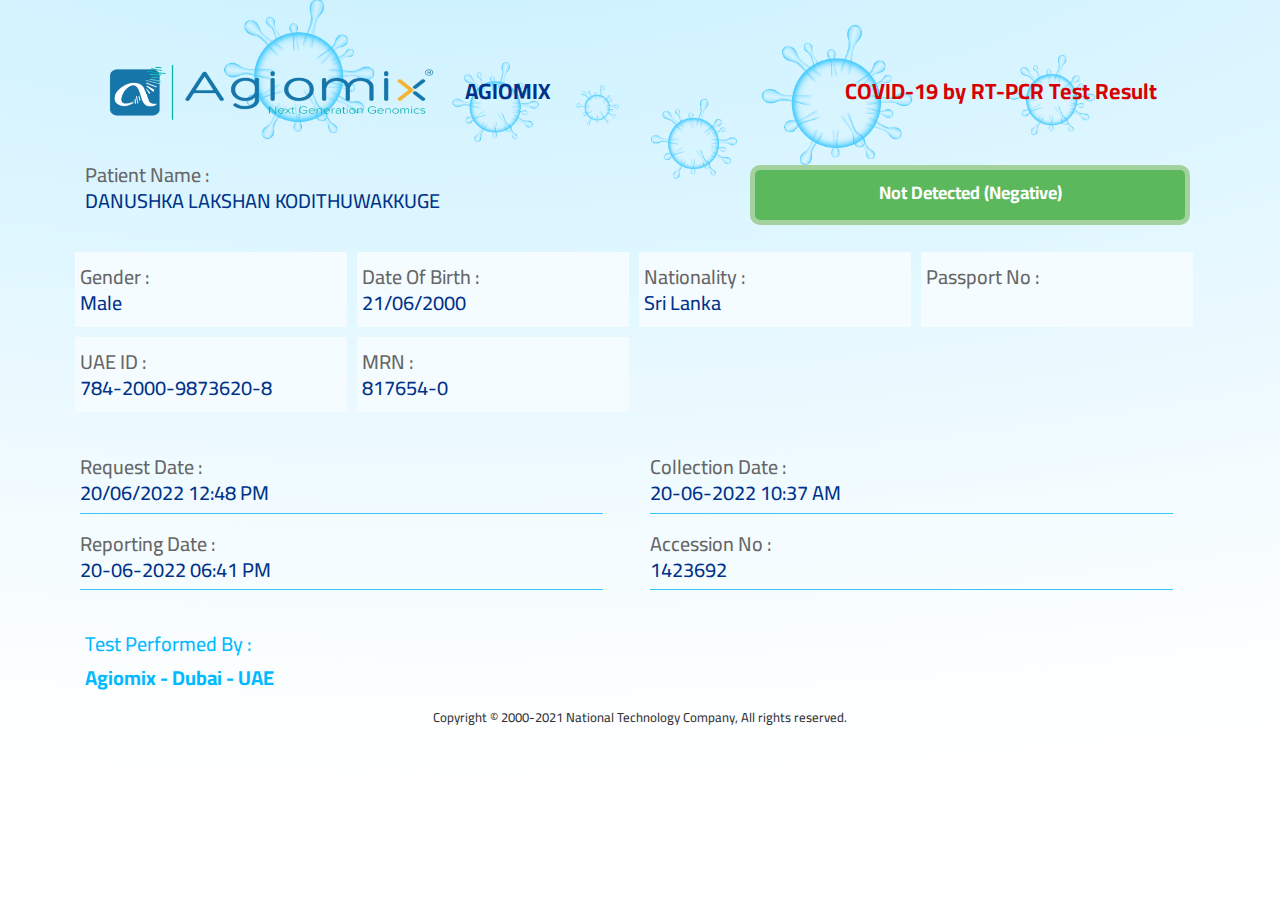
==== index.html @ 5b9407ca "first" ====
<!DOCTYPE html>
<html>

<head>
    <meta charset="utf-8" />
    <meta name="viewport" content="width=device-width, initial-scale=1.0">
    <title>Result -National Technology</title>
    <link href="./Content/css.css" rel="stylesheet" />

    <script src="./bundles/modernizr.html"></script>

</head>

<body>

    <div class="container body-content">

        <link href='https://fonts.googleapis.com/css?family=Cairo' rel='stylesheet'>
        <link href="./Content/Site.css" rel="stylesheet" />
        <link href="./Content/footer.js" />
        <style>
            body {
                height: 100%;
            }
            
            .lb-large {
                font-size: large;
            }
            
            .label {
                color: blue;
                font-size: 17px;
            }
            
            .text {
                font-size: 17px;
            }
        </style>


        <div class="container">


            <div class="row" style="flex-wrap: wrap-reverse;" id="TEST">
                <div class="col-md-4 col-lg-4 col-sm-12 col-xs-12 text-center">
                    <img src="./Content/Images/Agiomix.png" class="logo" />
                </div>

                <div class="col-md-4 col-lg-4 col-sm-12 col-xs-12 text-left">
                    <div class="test-txt">Agiomix</div>
                </div>
                <div class="col-md-4 col-lg-4 col-sm-12 col-xs-12 text-left ">
                    <div class="test-txt2">COVID-19 by RT-PCR Test Result</div>
                </div>
            </div>
            <div class="row" id="TEST" style="padding-top:30px">
                <div class="col-md-7 text-left order-1">

                    <label class="label">Patient Name :</label></br>
                    <label class="text-label">DANUSHKA LAKSHAN KODITHUWAKKUGE </label>
                </div>
                <div class="col-md-5 text-right order-2" style="float:right;">

                    <div class="result-box result-nagative">Not Detected (Negative)</div>


                </div>
            </div>


            <form>
                <div class="row" style="margin-top:2%">

                    <div class="bg-div col-md-3 col-lg-3 col-sm-6 col-xs-6">
                        <label class=" col-form-label label" for="Gender">Gender :</label><br />
                        <label class=" col-form-label text-label" id="Gender">Male </label>
                    </div>

                    <div class=" bg-div col-md-3 col-lg-3 col-sm-6 col-xs-6">

                        <label class=" col-form-label label" for="DOB">Date Of Birth :</label><br />
                        <label class=" col-form-label text-label" id="DOB">21/06/2000</label>

                    </div>

                    <div class="bg-div  col-md-3 col-lg-3 col-sm-6 col-xs-6">
                        <label class=" col-form-label label" for="Nationality">Nationality :</label><br />
                        <label class=" col-form-label text-label" id="Nationality">Sri Lanka </label>
                    </div>
                    <div class="bg-div  col-md-3 col-lg-3 col-sm-6 col-xs-6">
                        <label class=" col-form-label label" for="Passport">Passport No :</label><br />
                        <label class=" col-form-label text-label" id="Passport"> </label>
                    </div>
                </div>

                <div class="row">

                    <div class="bg-div col-md-3 col-lg-3 col-sm-10 col-xs-10">
                        <label class=" col-form-label label" for="UaeID">UAE ID :</label><br />
                        <label class=" col-form-label text-label" id="UaeID"> 784-2000-9873620-8</label>
                    </div>

                    <div class="bg-div col-md-3 col-lg-3 col-sm-2 col-xs-2">
                        <label class="col-form-label label">MRN : </label><br />
                        <label class="col-form-label text-label">817654-0 </label>
                    </div>
                </div>

                <div class="row">
                    <div class="col-md-6" style="height:30px;"></div>
                </div>


                <div class="row">
                    <div class="col-md-6 col-lg-6 col-sm-12 col-xs-12" style=" padding:10px;">
                        <label class=" col-form-label label" for="RequestDate">Request Date :</label><br />
                        <label class=" col-form-label text-label" id="RequestDate"> 20/06/2022 12:48 PM</label>
                        <div class="div-line"></div>
                    </div>

                    <div class="col-md-6 col-lg-6 col-sm-12 col-xs-12" style=" padding:10px;">
                        <label class=" col-form-label label" for="CollectionDate">Collection Date :</label><br />
                        <label class=" col-form-label text-label" id="CollectionDate">
                    20-06-2022 
                    10:37 AM
                </label>
                        <div class="div-line"></div>
                    </div>
                </div>


                <div class="row">
                    <div class="col-md-6 col-lg-6 col-sm-12 col-xs-12" style=" padding:10px;">
                        <label class=" col-form-label label" for="ReportingDate">Reporting Date :</label><br />
                        <label class=" col-form-label text-label" id="ReportingDate">

                     20-06-2022

                    06:41 PM
                </label>

                        <div class="div-line"></div>
                    </div>

                    <div class="col-md-6 col-lg-6 col-sm-12 col-xs-12" style=" padding:10px;">
                        <label class=" col-form-label label" for="AccNumber">Accession No :</label><br />
                        <label class=" col-form-label text-label" id="AccNumber">1423692</label>
                        <div class="div-line"></div>
                    </div>
                </div>





                <div class="row">
                    <div class="col-md-12 col-lg-12 col-sm-12 col-xs-12" style="padding-top:30px;">
                        <label class="Performed-txt" for="TestPerformedBy">Test Performed By :</label>
                    </div>
                </div>
                <div class="row">
                    <div class="col-md-12 col-lg-12 col-sm-12 col-xs-12">
                        <label class="Performed-txt2" id="TestPerformedBy">Agiomix - Dubai - UAE </label>
                    </div>
                </div>


            </form>


        </div>

        <footer class="footer">
            <div class="container">
                <span class="footer-txt">
            Copyright © 2000-2021 <a href="http://nt-me.com/" target="_blank">National Technology Company, </a> All rights reserved.<br>
        </span>
            </div>
        </footer>


    </div>

    <script src="./bundles/jquery.html"></script>

    <script src="./bundles/bootstrap.html"></script>


</body>

</html>
---- Content/css.css ----
article,
aside,
details,
figcaption,
figure,
footer,
header,
hgroup,
main,
nav,
section,
summary {
    display: block
}

audio,
canvas,
video {
    display: inline-block
}

audio:not([controls]) {
    display: none;
    height: 0
}

[hidden] {
    display: none
}

html {
    font-family: sans-serif;
    -webkit-text-size-adjust: 100%;
    -ms-text-size-adjust: 100%
}

body {
    margin: 0
}

a:focus {
    outline: thin dotted
}

a:active,
a:hover {
    outline: 0
}

h1 {
    margin: .67em 0;
    font-size: 2em
}

abbr[title] {
    border-bottom: 1px dotted
}

b,
strong {
    font-weight: bold
}

dfn {
    font-style: italic
}

hr {
    height: 0;
    -moz-box-sizing: content-box;
    box-sizing: content-box
}

mark {
    color: #000;
    background: #ff0
}

code,
kbd,
pre,
samp {
    font-family: monospace, serif;
    font-size: 1em
}

pre {
    white-space: pre-wrap
}

q {
    quotes: "“" "”" "‘" "’"
}

small {
    font-size: 80%
}

sub,
sup {
    position: relative;
    font-size: 75%;
    line-height: 0;
    vertical-align: baseline
}

sup {
    top: -.5em
}

sub {
    bottom: -.25em
}

img {
    border: 0
}

svg:not(:root) {
    overflow: hidden
}

figure {
    margin: 0
}

fieldset {
    padding: .35em .625em .75em;
    margin: 0 2px;
    border: 1px solid silver
}

legend {
    padding: 0;
    border: 0
}

button,
input,
select,
textarea {
    margin: 0;
    font-family: inherit;
    font-size: 100%
}

button,
input {
    line-height: normal
}

button,
select {
    text-transform: none
}

button,
html input[type="button"],
input[type="reset"],
input[type="submit"] {
    cursor: pointer;
    -webkit-appearance: button
}

button[disabled],
html input[disabled] {
    cursor: default
}

input[type="checkbox"],
input[type="radio"] {
    padding: 0;
    box-sizing: border-box
}

input[type="search"] {
    -webkit-box-sizing: content-box;
    -moz-box-sizing: content-box;
    box-sizing: content-box;
    -webkit-appearance: textfield
}

input[type="search"]::-webkit-search-cancel-button,
input[type="search"]::-webkit-search-decoration {
    -webkit-appearance: none
}

button::-moz-focus-inner,
input::-moz-focus-inner {
    padding: 0;
    border: 0
}

textarea {
    overflow: auto;
    vertical-align: top
}

table {
    border-collapse: collapse;
    border-spacing: 0
}

@media print {
    * {
        color: #000 !important;
        text-shadow: none !important;
        background: transparent !important;
        box-shadow: none !important
    }
    a,
    a:visited {
        text-decoration: underline
    }
    a[href]:after {
        content: " (" attr(href) ")"
    }
    abbr[title]:after {
        content: " (" attr(title) ")"
    }
    .ir a:after,
    a[href^="javascript:"]:after,
    a[href^="#"]:after {
        content: ""
    }
    pre,
    blockquote {
        border: 1px solid #999;
        page-break-inside: avoid
    }
    thead {
        display: table-header-group
    }
    tr,
    img {
        page-break-inside: avoid
    }
    img {
        max-width: 100% !important
    }
    @page {
        margin: 2cm .5cm
    }
    p,
    h2,
    h3 {
        orphans: 3;
        widows: 3
    }
    h2,
    h3 {
        page-break-after: avoid
    }
    .navbar {
        display: none
    }
    .table td,
    .table th {
        background-color: #fff !important
    }
    .btn>.caret,
    .dropup>.btn>.caret {
        border-top-color: #000 !important
    }
    .label {
        border: 1px solid #000
    }
    .table {
        border-collapse: collapse !important
    }
    .table-bordered th,
    .table-bordered td {
        border: 1px solid #ddd !important
    }
}

*,
*:before,
*:after {
    -webkit-box-sizing: border-box;
    -moz-box-sizing: border-box;
    box-sizing: border-box
}

html {
    font-size: 62.5%;
    -webkit-tap-highlight-color: rgba(0, 0, 0, 0)
}

body {
    font-family: "Helvetica Neue", Helvetica, Arial, sans-serif;
    font-size: 14px;
    line-height: 1.428571429;
    color: #333;
    background-color: #fff
}

input,
button,
select,
textarea {
    font-family: inherit;
    font-size: inherit;
    line-height: inherit
}

button,
input,
select[multiple],
textarea {
    background-image: none
}

a {
    color: #428bca;
    text-decoration: none
}

a:hover,
a:focus {
    color: #2a6496;
    text-decoration: underline
}

a:focus {
    outline: thin dotted #333;
    outline: 5px auto -webkit-focus-ring-color;
    outline-offset: -2px
}

img {
    vertical-align: middle
}

.img-responsive {
    display: block;
    height: auto;
    max-width: 100%
}

.img-rounded {
    border-radius: 6px
}

.img-thumbnail {
    display: inline-block;
    height: auto;
    max-width: 100%;
    padding: 4px;
    line-height: 1.428571429;
    background-color: #fff;
    border: 1px solid #ddd;
    border-radius: 4px;
    -webkit-transition: all .2s ease-in-out;
    transition: all .2s ease-in-out
}

.img-circle {
    border-radius: 50%
}

hr {
    margin-top: 20px;
    margin-bottom: 20px;
    border: 0;
    border-top: 1px solid #eee
}

.sr-only {
    position: absolute;
    width: 1px;
    height: 1px;
    padding: 0;
    margin: -1px;
    overflow: hidden;
    clip: rect(0 0 0 0);
    border: 0
}

p {
    margin: 0 0 10px
}

.lead {
    margin-bottom: 20px;
    font-size: 16.099999999999998px;
    font-weight: 200;
    line-height: 1.4
}

@media(min-width:768px) {
    .lead {
        font-size: 21px
    }
}

small {
    font-size: 85%
}

cite {
    font-style: normal
}

.text-muted {
    color: #999
}

.text-primary {
    color: #428bca
}

.text-warning {
    color: #c09853
}

.text-danger {
    color: #b94a48
}

.text-success {
    color: #468847
}

.text-info {
    color: #3a87ad
}

.text-left {
    text-align: left
}

.text-right {
    text-align: right
}

.text-center {
    text-align: center
}

h1,
h2,
h3,
h4,
h5,
h6,
.h1,
.h2,
.h3,
.h4,
.h5,
.h6 {
    font-family: "Helvetica Neue", Helvetica, Arial, sans-serif;
    font-weight: 500;
    line-height: 1.1
}

h1 small,
h2 small,
h3 small,
h4 small,
h5 small,
h6 small,
.h1 small,
.h2 small,
.h3 small,
.h4 small,
.h5 small,
.h6 small {
    font-weight: normal;
    line-height: 1;
    color: #999
}

h1,
h2,
h3 {
    margin-top: 20px;
    margin-bottom: 10px
}

h4,
h5,
h6 {
    margin-top: 10px;
    margin-bottom: 10px
}

h1,
.h1 {
    font-size: 36px
}

h2,
.h2 {
    font-size: 30px
}

h3,
.h3 {
    font-size: 24px
}

h4,
.h4 {
    font-size: 18px
}

h5,
.h5 {
    font-size: 14px
}

h6,
.h6 {
    font-size: 12px
}

h1 small,
.h1 small {
    font-size: 24px
}

h2 small,
.h2 small {
    font-size: 18px
}

h3 small,
.h3 small,
h4 small,
.h4 small {
    font-size: 14px
}

.page-header {
    padding-bottom: 9px;
    margin: 40px 0 20px;
    border-bottom: 1px solid #eee
}

ul,
ol {
    margin-top: 0;
    margin-bottom: 10px
}

ul ul,
ol ul,
ul ol,
ol ol {
    margin-bottom: 0
}

.list-unstyled {
    padding-left: 0;
    list-style: none
}

.list-inline {
    padding-left: 0;
    list-style: none
}

.list-inline>li {
    display: inline-block;
    padding-right: 5px;
    padding-left: 5px
}

dl {
    margin-bottom: 20px
}

dt,
dd {
    line-height: 1.428571429
}

dt {
    font-weight: bold
}

dd {
    margin-left: 0
}

@media(min-width:768px) {
    .dl-horizontal dt {
        float: left;
        width: 160px;
        overflow: hidden;
        clear: left;
        text-align: right;
        text-overflow: ellipsis;
        white-space: nowrap
    }
    .dl-horizontal dd {
        margin-left: 180px
    }
    .dl-horizontal dd:before,
    .dl-horizontal dd:after {
        display: table;
        content: " "
    }
    .dl-horizontal dd:after {
        clear: both
    }
    .dl-horizontal dd:before,
    .dl-horizontal dd:after {
        display: table;
        content: " "
    }
    .dl-horizontal dd:after {
        clear: both
    }
}

abbr[title],
abbr[data-original-title] {
    cursor: help;
    border-bottom: 1px dotted #999
}

abbr.initialism {
    font-size: 90%;
    text-transform: uppercase
}

blockquote {
    padding: 10px 20px;
    margin: 0 0 20px;
    border-left: 5px solid #eee
}

blockquote p {
    font-size: 17.5px;
    font-weight: 300;
    line-height: 1.25
}

blockquote p:last-child {
    margin-bottom: 0
}

blockquote small {
    display: block;
    line-height: 1.428571429;
    color: #999
}

blockquote small:before {
    content: '— '
}

blockquote.pull-right {
    padding-right: 15px;
    padding-left: 0;
    border-right: 5px solid #eee;
    border-left: 0
}

blockquote.pull-right p,
blockquote.pull-right small {
    text-align: right
}

blockquote.pull-right small:before {
    content: ''
}

blockquote.pull-right small:after {
    content: ' —'
}

q:before,
q:after,
blockquote:before,
blockquote:after {
    content: ""
}

address {
    display: block;
    margin-bottom: 20px;
    font-style: normal;
    line-height: 1.428571429
}

code,
pre {
    font-family: Monaco, Menlo, Consolas, "Courier New", monospace
}

code {
    padding: 2px 4px;
    font-size: 90%;
    color: #c7254e;
    white-space: nowrap;
    background-color: #f9f2f4;
    border-radius: 4px
}

pre {
    display: block;
    padding: 9.5px;
    margin: 0 0 10px;
    font-size: 13px;
    line-height: 1.428571429;
    color: #333;
    word-break: break-all;
    word-wrap: break-word;
    background-color: #f5f5f5;
    border: 1px solid #ccc;
    border-radius: 4px
}

pre.prettyprint {
    margin-bottom: 20px
}

pre code {
    padding: 0;
    font-size: inherit;
    color: inherit;
    white-space: pre-wrap;
    background-color: transparent;
    border: 0
}

.pre-scrollable {
    max-height: 340px;
    overflow-y: scroll
}

.container {
    padding-right: 15px;
    padding-left: 15px;
    margin-right: auto;
    margin-left: auto
}

.container:before,
.container:after {
    display: table;
    content: " "
}

.container:after {
    clear: both
}

.container:before,
.container:after {
    display: table;
    content: " "
}

.container:after {
    clear: both
}

.row {
    margin-right: -15px;
    margin-left: -15px
}

.row:before,
.row:after {
    display: table;
    content: " "
}

.row:after {
    clear: both
}

.row:before,
.row:after {
    display: table;
    content: " "
}

.row:after {
    clear: both
}

.col-xs-1,
.col-xs-2,
.col-xs-3,
.col-xs-4,
.col-xs-5,
.col-xs-6,
.col-xs-7,
.col-xs-8,
.col-xs-9,
.col-xs-10,
.col-xs-11,
.col-xs-12,
.col-sm-1,
.col-sm-2,
.col-sm-3,
.col-sm-4,
.col-sm-5,
.col-sm-6,
.col-sm-7,
.col-sm-8,
.col-sm-9,
.col-sm-10,
.col-sm-11,
.col-sm-12,
.col-md-1,
.col-md-2,
.col-md-3,
.col-md-4,
.col-md-5,
.col-md-6,
.col-md-7,
.col-md-8,
.col-md-9,
.col-md-10,
.col-md-11,
.col-md-12,
.col-lg-1,
.col-lg-2,
.col-lg-3,
.col-lg-4,
.col-lg-5,
.col-lg-6,
.col-lg-7,
.col-lg-8,
.col-lg-9,
.col-lg-10,
.col-lg-11,
.col-lg-12 {
    position: relative;
    min-height: 1px;
    padding-right: 15px;
    padding-left: 15px
}

.col-xs-1,
.col-xs-2,
.col-xs-3,
.col-xs-4,
.col-xs-5,
.col-xs-6,
.col-xs-7,
.col-xs-8,
.col-xs-9,
.col-xs-10,
.col-xs-11 {
    float: left
}

.col-xs-1 {
    width: 8.333333333333332%
}

.col-xs-2 {
    width: 16.666666666666664%
}

.col-xs-3 {
    width: 25%
}

.col-xs-4 {
    width: 33.33333333333333%
}

.col-xs-5 {
    width: 41.66666666666667%
}

.col-xs-6 {
    width: 50%
}

.col-xs-7 {
    width: 58.333333333333336%
}

.col-xs-8 {
    width: 66.66666666666666%
}

.col-xs-9 {
    width: 75%
}

.col-xs-10 {
    width: 83.33333333333334%
}

.col-xs-11 {
    width: 91.66666666666666%
}

.col-xs-12 {
    width: 100%
}

@media(min-width:768px) {
    .container {
        max-width: 750px
    }
    .col-sm-1,
    .col-sm-2,
    .col-sm-3,
    .col-sm-4,
    .col-sm-5,
    .col-sm-6,
    .col-sm-7,
    .col-sm-8,
    .col-sm-9,
    .col-sm-10,
    .col-sm-11 {
        float: left
    }
    .col-sm-1 {
        width: 8.333333333333332%
    }
    .col-sm-2 {
        width: 16.666666666666664%
    }
    .col-sm-3 {
        width: 25%
    }
    .col-sm-4 {
        width: 33.33333333333333%
    }
    .col-sm-5 {
        width: 41.66666666666667%
    }
    .col-sm-6 {
        width: 50%
    }
    .col-sm-7 {
        width: 58.333333333333336%
    }
    .col-sm-8 {
        width: 66.66666666666666%
    }
    .col-sm-9 {
        width: 75%
    }
    .col-sm-10 {
        width: 83.33333333333334%
    }
    .col-sm-11 {
        width: 91.66666666666666%
    }
    .col-sm-12 {
        width: 100%
    }
    .col-sm-push-1 {
        left: 8.333333333333332%
    }
    .col-sm-push-2 {
        left: 16.666666666666664%
    }
    .col-sm-push-3 {
        left: 25%
    }
    .col-sm-push-4 {
        left: 33.33333333333333%
    }
    .col-sm-push-5 {
        left: 41.66666666666667%
    }
    .col-sm-push-6 {
        left: 50%
    }
    .col-sm-push-7 {
        left: 58.333333333333336%
    }
    .col-sm-push-8 {
        left: 66.66666666666666%
    }
    .col-sm-push-9 {
        left: 75%
    }
    .col-sm-push-10 {
        left: 83.33333333333334%
    }
    .col-sm-push-11 {
        left: 91.66666666666666%
    }
    .col-sm-pull-1 {
        right: 8.333333333333332%
    }
    .col-sm-pull-2 {
        right: 16.666666666666664%
    }
    .col-sm-pull-3 {
        right: 25%
    }
    .col-sm-pull-4 {
        right: 33.33333333333333%
    }
    .col-sm-pull-5 {
        right: 41.66666666666667%
    }
    .col-sm-pull-6 {
        right: 50%
    }
    .col-sm-pull-7 {
        right: 58.333333333333336%
    }
    .col-sm-pull-8 {
        right: 66.66666666666666%
    }
    .col-sm-pull-9 {
        right: 75%
    }
    .col-sm-pull-10 {
        right: 83.33333333333334%
    }
    .col-sm-pull-11 {
        right: 91.66666666666666%
    }
    .col-sm-offset-1 {
        margin-left: 8.333333333333332%
    }
    .col-sm-offset-2 {
        margin-left: 16.666666666666664%
    }
    .col-sm-offset-3 {
        margin-left: 25%
    }
    .col-sm-offset-4 {
        margin-left: 33.33333333333333%
    }
    .col-sm-offset-5 {
        margin-left: 41.66666666666667%
    }
    .col-sm-offset-6 {
        margin-left: 50%
    }
    .col-sm-offset-7 {
        margin-left: 58.333333333333336%
    }
    .col-sm-offset-8 {
        margin-left: 66.66666666666666%
    }
    .col-sm-offset-9 {
        margin-left: 75%
    }
    .col-sm-offset-10 {
        margin-left: 83.33333333333334%
    }
    .col-sm-offset-11 {
        margin-left: 91.66666666666666%
    }
}

@media(min-width:992px) {
    .container {
        max-width: 970px
    }
    .col-md-1,
    .col-md-2,
    .col-md-3,
    .col-md-4,
    .col-md-5,
    .col-md-6,
    .col-md-7,
    .col-md-8,
    .col-md-9,
    .col-md-10,
    .col-md-11 {
        float: left
    }
    .col-md-1 {
        width: 8.333333333333332%
    }
    .col-md-2 {
        width: 16.666666666666664%
    }
    .col-md-3 {
        width: 25%
    }
    .col-md-4 {
        width: 33.33333333333333%
    }
    .col-md-5 {
        width: 41.66666666666667%
    }
    .col-md-6 {
        width: 50%
    }
    .col-md-7 {
        width: 58.333333333333336%
    }
    .col-md-8 {
        width: 66.66666666666666%
    }
    .col-md-9 {
        width: 75%
    }
    .col-md-10 {
        width: 83.33333333333334%
    }
    .col-md-11 {
        width: 91.66666666666666%
    }
    .col-md-12 {
        width: 100%
    }
    .col-md-push-0 {
        left: auto
    }
    .col-md-push-1 {
        left: 8.333333333333332%
    }
    .col-md-push-2 {
        left: 16.666666666666664%
    }
    .col-md-push-3 {
        left: 25%
    }
    .col-md-push-4 {
        left: 33.33333333333333%
    }
    .col-md-push-5 {
        left: 41.66666666666667%
    }
    .col-md-push-6 {
        left: 50%
    }
    .col-md-push-7 {
        left: 58.333333333333336%
    }
    .col-md-push-8 {
        left: 66.66666666666666%
    }
    .col-md-push-9 {
        left: 75%
    }
    .col-md-push-10 {
        left: 83.33333333333334%
    }
    .col-md-push-11 {
        left: 91.66666666666666%
    }
    .col-md-pull-0 {
        right: auto
    }
    .col-md-pull-1 {
        right: 8.333333333333332%
    }
    .col-md-pull-2 {
        right: 16.666666666666664%
    }
    .col-md-pull-3 {
        right: 25%
    }
    .col-md-pull-4 {
        right: 33.33333333333333%
    }
    .col-md-pull-5 {
        right: 41.66666666666667%
    }
    .col-md-pull-6 {
        right: 50%
    }
    .col-md-pull-7 {
        right: 58.333333333333336%
    }
    .col-md-pull-8 {
        right: 66.66666666666666%
    }
    .col-md-pull-9 {
        right: 75%
    }
    .col-md-pull-10 {
        right: 83.33333333333334%
    }
    .col-md-pull-11 {
        right: 91.66666666666666%
    }
    .col-md-offset-0 {
        margin-left: 0
    }
    .col-md-offset-1 {
        margin-left: 8.333333333333332%
    }
    .col-md-offset-2 {
        margin-left: 16.666666666666664%
    }
    .col-md-offset-3 {
        margin-left: 25%
    }
    .col-md-offset-4 {
        margin-left: 33.33333333333333%
    }
    .col-md-offset-5 {
        margin-left: 41.66666666666667%
    }
    .col-md-offset-6 {
        margin-left: 50%
    }
    .col-md-offset-7 {
        margin-left: 58.333333333333336%
    }
    .col-md-offset-8 {
        margin-left: 66.66666666666666%
    }
    .col-md-offset-9 {
        margin-left: 75%
    }
    .col-md-offset-10 {
        margin-left: 83.33333333333334%
    }
    .col-md-offset-11 {
        margin-left: 91.66666666666666%
    }
}

@media(min-width:1200px) {
    .container {
        max-width: 1170px
    }
    .col-lg-1,
    .col-lg-2,
    .col-lg-3,
    .col-lg-4,
    .col-lg-5,
    .col-lg-6,
    .col-lg-7,
    .col-lg-8,
    .col-lg-9,
    .col-lg-10,
    .col-lg-11 {
        float: left
    }
    .col-lg-1 {
        width: 8.333333333333332%
    }
    .col-lg-2 {
        width: 16.666666666666664%
    }
    .col-lg-3 {
        width: 25%
    }
    .col-lg-4 {
        width: 33.33333333333333%
    }
    .col-lg-5 {
        width: 41.66666666666667%
    }
    .col-lg-6 {
        width: 50%
    }
    .col-lg-7 {
        width: 58.333333333333336%
    }
    .col-lg-8 {
        width: 66.66666666666666%
    }
    .col-lg-9 {
        width: 75%
    }
    .col-lg-10 {
        width: 83.33333333333334%
    }
    .col-lg-11 {
        width: 91.66666666666666%
    }
    .col-lg-12 {
        width: 100%
    }
    .col-lg-push-0 {
        left: auto
    }
    .col-lg-push-1 {
        left: 8.333333333333332%
    }
    .col-lg-push-2 {
        left: 16.666666666666664%
    }
    .col-lg-push-3 {
        left: 25%
    }
    .col-lg-push-4 {
        left: 33.33333333333333%
    }
    .col-lg-push-5 {
        left: 41.66666666666667%
    }
    .col-lg-push-6 {
        left: 50%
    }
    .col-lg-push-7 {
        left: 58.333333333333336%
    }
    .col-lg-push-8 {
        left: 66.66666666666666%
    }
    .col-lg-push-9 {
        left: 75%
    }
    .col-lg-push-10 {
        left: 83.33333333333334%
    }
    .col-lg-push-11 {
        left: 91.66666666666666%
    }
    .col-lg-pull-0 {
        right: auto
    }
    .col-lg-pull-1 {
        right: 8.333333333333332%
    }
    .col-lg-pull-2 {
        right: 16.666666666666664%
    }
    .col-lg-pull-3 {
        right: 25%
    }
    .col-lg-pull-4 {
        right: 33.33333333333333%
    }
    .col-lg-pull-5 {
        right: 41.66666666666667%
    }
    .col-lg-pull-6 {
        right: 50%
    }
    .col-lg-pull-7 {
        right: 58.333333333333336%
    }
    .col-lg-pull-8 {
        right: 66.66666666666666%
    }
    .col-lg-pull-9 {
        right: 75%
    }
    .col-lg-pull-10 {
        right: 83.33333333333334%
    }
    .col-lg-pull-11 {
        right: 91.66666666666666%
    }
    .col-lg-offset-0 {
        margin-left: 0
    }
    .col-lg-offset-1 {
        margin-left: 8.333333333333332%
    }
    .col-lg-offset-2 {
        margin-left: 16.666666666666664%
    }
    .col-lg-offset-3 {
        margin-left: 25%
    }
    .col-lg-offset-4 {
        margin-left: 33.33333333333333%
    }
    .col-lg-offset-5 {
        margin-left: 41.66666666666667%
    }
    .col-lg-offset-6 {
        margin-left: 50%
    }
    .col-lg-offset-7 {
        margin-left: 58.333333333333336%
    }
    .col-lg-offset-8 {
        margin-left: 66.66666666666666%
    }
    .col-lg-offset-9 {
        margin-left: 75%
    }
    .col-lg-offset-10 {
        margin-left: 83.33333333333334%
    }
    .col-lg-offset-11 {
        margin-left: 91.66666666666666%
    }
}

table {
    max-width: 100%;
    background-color: transparent
}

th {
    text-align: left
}

.table {
    width: 100%;
    margin-bottom: 20px
}

.table thead>tr>th,
.table tbody>tr>th,
.table tfoot>tr>th,
.table thead>tr>td,
.table tbody>tr>td,
.table tfoot>tr>td {
    padding: 8px;
    line-height: 1.428571429;
    vertical-align: top;
    border-top: 1px solid #ddd
}

.table thead>tr>th {
    vertical-align: bottom;
    border-bottom: 2px solid #ddd
}

.table caption+thead tr:first-child th,
.table colgroup+thead tr:first-child th,
.table thead:first-child tr:first-child th,
.table caption+thead tr:first-child td,
.table colgroup+thead tr:first-child td,
.table thead:first-child tr:first-child td {
    border-top: 0
}

.table tbody+tbody {
    border-top: 2px solid #ddd
}

.table .table {
    background-color: #fff
}

.table-condensed thead>tr>th,
.table-condensed tbody>tr>th,
.table-condensed tfoot>tr>th,
.table-condensed thead>tr>td,
.table-condensed tbody>tr>td,
.table-condensed tfoot>tr>td {
    padding: 5px
}

.table-bordered {
    border: 1px solid #ddd
}

.table-bordered>thead>tr>th,
.table-bordered>tbody>tr>th,
.table-bordered>tfoot>tr>th,
.table-bordered>thead>tr>td,
.table-bordered>tbody>tr>td,
.table-bordered>tfoot>tr>td {
    border: 1px solid #ddd
}

.table-bordered>thead>tr>th,
.table-bordered>thead>tr>td {
    border-bottom-width: 2px
}

.table-striped>tbody>tr:nth-child(odd)>td,
.table-striped>tbody>tr:nth-child(odd)>th {
    background-color: #f9f9f9
}

.table-hover>tbody>tr:hover>td,
.table-hover>tbody>tr:hover>th {
    background-color: #f5f5f5
}

table col[class*="col-"] {
    display: table-column;
    float: none
}

table td[class*="col-"],
table th[class*="col-"] {
    display: table-cell;
    float: none
}

.table>thead>tr>td.active,
.table>tbody>tr>td.active,
.table>tfoot>tr>td.active,
.table>thead>tr>th.active,
.table>tbody>tr>th.active,
.table>tfoot>tr>th.active,
.table>thead>tr.active>td,
.table>tbody>tr.active>td,
.table>tfoot>tr.active>td,
.table>thead>tr.active>th,
.table>tbody>tr.active>th,
.table>tfoot>tr.active>th {
    background-color: #f5f5f5
}

.table>thead>tr>td.success,
.table>tbody>tr>td.success,
.table>tfoot>tr>td.success,
.table>thead>tr>th.success,
.table>tbody>tr>th.success,
.table>tfoot>tr>th.success,
.table>thead>tr.success>td,
.table>tbody>tr.success>td,
.table>tfoot>tr.success>td,
.table>thead>tr.success>th,
.table>tbody>tr.success>th,
.table>tfoot>tr.success>th {
    background-color: #dff0d8;
    border-color: #d6e9c6
}

.table-hover>tbody>tr>td.success:hover,
.table-hover>tbody>tr>th.success:hover,
.table-hover>tbody>tr.success:hover>td {
    background-color: #d0e9c6;
    border-color: #c9e2b3
}

.table>thead>tr>td.danger,
.table>tbody>tr>td.danger,
.table>tfoot>tr>td.danger,
.table>thead>tr>th.danger,
.table>tbody>tr>th.danger,
.table>tfoot>tr>th.danger,
.table>thead>tr.danger>td,
.table>tbody>tr.danger>td,
.table>tfoot>tr.danger>td,
.table>thead>tr.danger>th,
.table>tbody>tr.danger>th,
.table>tfoot>tr.danger>th {
    background-color: #f2dede;
    border-color: #eed3d7
}

.table-hover>tbody>tr>td.danger:hover,
.table-hover>tbody>tr>th.danger:hover,
.table-hover>tbody>tr.danger:hover>td {
    background-color: #ebcccc;
    border-color: #e6c1c7
}

.table>thead>tr>td.warning,
.table>tbody>tr>td.warning,
.table>tfoot>tr>td.warning,
.table>thead>tr>th.warning,
.table>tbody>tr>th.warning,
.table>tfoot>tr>th.warning,
.table>thead>tr.warning>td,
.table>tbody>tr.warning>td,
.table>tfoot>tr.warning>td,
.table>thead>tr.warning>th,
.table>tbody>tr.warning>th,
.table>tfoot>tr.warning>th {
    background-color: #fcf8e3;
    border-color: #fbeed5
}

.table-hover>tbody>tr>td.warning:hover,
.table-hover>tbody>tr>th.warning:hover,
.table-hover>tbody>tr.warning:hover>td {
    background-color: #faf2cc;
    border-color: #f8e5be
}

@media(max-width:768px) {
    .table-responsive {
        width: 100%;
        margin-bottom: 15px;
        overflow-x: scroll;
        overflow-y: hidden;
        border: 1px solid #ddd
    }
    .table-responsive>.table {
        margin-bottom: 0;
        background-color: #fff
    }
    .table-responsive>.table>thead>tr>th,
    .table-responsive>.table>tbody>tr>th,
    .table-responsive>.table>tfoot>tr>th,
    .table-responsive>.table>thead>tr>td,
    .table-responsive>.table>tbody>tr>td,
    .table-responsive>.table>tfoot>tr>td {
        white-space: nowrap
    }
    .table-responsive>.table-bordered {
        border: 0
    }
    .table-responsive>.table-bordered>thead>tr>th:first-child,
    .table-responsive>.table-bordered>tbody>tr>th:first-child,
    .table-responsive>.table-bordered>tfoot>tr>th:first-child,
    .table-responsive>.table-bordered>thead>tr>td:first-child,
    .table-responsive>.table-bordered>tbody>tr>td:first-child,
    .table-responsive>.table-bordered>tfoot>tr>td:first-child {
        border-left: 0
    }
    .table-responsive>.table-bordered>thead>tr>th:last-child,
    .table-responsive>.table-bordered>tbody>tr>th:last-child,
    .table-responsive>.table-bordered>tfoot>tr>th:last-child,
    .table-responsive>.table-bordered>thead>tr>td:last-child,
    .table-responsive>.table-bordered>tbody>tr>td:last-child,
    .table-responsive>.table-bordered>tfoot>tr>td:last-child {
        border-right: 0
    }
    .table-responsive>.table-bordered>thead>tr:last-child>th,
    .table-responsive>.table-bordered>tbody>tr:last-child>th,
    .table-responsive>.table-bordered>tfoot>tr:last-child>th,
    .table-responsive>.table-bordered>thead>tr:last-child>td,
    .table-responsive>.table-bordered>tbody>tr:last-child>td,
    .table-responsive>.table-bordered>tfoot>tr:last-child>td {
        border-bottom: 0
    }
}

fieldset {
    padding: 0;
    margin: 0;
    border: 0
}

legend {
    display: block;
    width: 100%;
    padding: 0;
    margin-bottom: 20px;
    font-size: 21px;
    line-height: inherit;
    color: #333;
    border: 0;
    border-bottom: 1px solid #e5e5e5
}

label {
    display: inline-block;
    margin-bottom: 5px;
    font-weight: bold
}

input[type="search"] {
    -webkit-box-sizing: border-box;
    -moz-box-sizing: border-box;
    box-sizing: border-box
}

input[type="radio"],
input[type="checkbox"] {
    margin: 4px 0 0;
    margin-top: 1px \9;
    line-height: normal
}

input[type="file"] {
    display: block
}

select[multiple],
select[size] {
    height: auto
}

select optgroup {
    font-family: inherit;
    font-size: inherit;
    font-style: inherit
}

input[type="file"]:focus,
input[type="radio"]:focus,
input[type="checkbox"]:focus {
    outline: thin dotted #333;
    outline: 5px auto -webkit-focus-ring-color;
    outline-offset: -2px
}

input[type="number"]::-webkit-outer-spin-button,
input[type="number"]::-webkit-inner-spin-button {
    height: auto
}

.form-control:-moz-placeholder {
    color: #999
}

.form-control::-moz-placeholder {
    color: #999
}

.form-control:-ms-input-placeholder {
    color: #999
}

.form-control::-webkit-input-placeholder {
    color: #999
}

.form-control {
    display: block;
    width: 100%;
    height: 34px;
    padding: 6px 12px;
    font-size: 14px;
    line-height: 1.428571429;
    color: #555;
    vertical-align: middle;
    background-color: #fff;
    border: 1px solid #ccc;
    border-radius: 4px;
    -webkit-box-shadow: inset 0 1px 1px rgba(0, 0, 0, .075);
    box-shadow: inset 0 1px 1px rgba(0, 0, 0, .075);
    -webkit-transition: border-color ease-in-out .15s, box-shadow ease-in-out .15s;
    transition: border-color ease-in-out .15s, box-shadow ease-in-out .15s
}

.form-control:focus {
    border-color: #66afe9;
    outline: 0;
    -webkit-box-shadow: inset 0 1px 1px rgba(0, 0, 0, .075), 0 0 8px rgba(102, 175, 233, .6);
    box-shadow: inset 0 1px 1px rgba(0, 0, 0, .075), 0 0 8px rgba(102, 175, 233, .6)
}

.form-control[disabled],
.form-control[readonly],
fieldset[disabled] .form-control {
    cursor: not-allowed;
    background-color: #eee
}

textarea.form-control {
    height: auto
}

.form-group {
    margin-bottom: 15px
}

.radio,
.checkbox {
    display: block;
    min-height: 20px;
    padding-left: 20px;
    margin-top: 10px;
    margin-bottom: 10px;
    vertical-align: middle
}

.radio label,
.checkbox label {
    display: inline;
    margin-bottom: 0;
    font-weight: normal;
    cursor: pointer
}

.radio input[type="radio"],
.radio-inline input[type="radio"],
.checkbox input[type="checkbox"],
.checkbox-inline input[type="checkbox"] {
    float: left;
    margin-left: -20px
}

.radio+.radio,
.checkbox+.checkbox {
    margin-top: -5px
}

.radio-inline,
.checkbox-inline {
    display: inline-block;
    padding-left: 20px;
    margin-bottom: 0;
    font-weight: normal;
    vertical-align: middle;
    cursor: pointer
}

.radio-inline+.radio-inline,
.checkbox-inline+.checkbox-inline {
    margin-top: 0;
    margin-left: 10px
}

input[type="radio"][disabled],
input[type="checkbox"][disabled],
.radio[disabled],
.radio-inline[disabled],
.checkbox[disabled],
.checkbox-inline[disabled],
fieldset[disabled] input[type="radio"],
fieldset[disabled] input[type="checkbox"],
fieldset[disabled] .radio,
fieldset[disabled] .radio-inline,
fieldset[disabled] .checkbox,
fieldset[disabled] .checkbox-inline {
    cursor: not-allowed
}

.input-sm {
    height: 30px;
    padding: 5px 10px;
    font-size: 12px;
    line-height: 1.5;
    border-radius: 3px
}

select.input-sm {
    height: 30px;
    line-height: 30px
}

textarea.input-sm {
    height: auto
}

.input-lg {
    height: 45px;
    padding: 10px 16px;
    font-size: 18px;
    line-height: 1.33;
    border-radius: 6px
}

select.input-lg {
    height: 45px;
    line-height: 45px
}

textarea.input-lg {
    height: auto
}

.has-warning .help-block,
.has-warning .control-label {
    color: #c09853
}

.has-warning .form-control {
    border-color: #c09853;
    -webkit-box-shadow: inset 0 1px 1px rgba(0, 0, 0, .075);
    box-shadow: inset 0 1px 1px rgba(0, 0, 0, .075)
}

.has-warning .form-control:focus {
    border-color: #a47e3c;
    -webkit-box-shadow: inset 0 1px 1px rgba(0, 0, 0, .075), 0 0 6px #dbc59e;
    box-shadow: inset 0 1px 1px rgba(0, 0, 0, .075), 0 0 6px #dbc59e
}

.has-warning .input-group-addon {
    color: #c09853;
    background-color: #fcf8e3;
    border-color: #c09853
}

.has-error .help-block,
.has-error .control-label {
    color: #b94a48
}

.has-error .form-control {
    border-color: #b94a48;
    -webkit-box-shadow: inset 0 1px 1px rgba(0, 0, 0, .075);
    box-shadow: inset 0 1px 1px rgba(0, 0, 0, .075)
}

.has-error .form-control:focus {
    border-color: #953b39;
    -webkit-box-shadow: inset 0 1px 1px rgba(0, 0, 0, .075), 0 0 6px #d59392;
    box-shadow: inset 0 1px 1px rgba(0, 0, 0, .075), 0 0 6px #d59392
}

.has-error .input-group-addon {
    color: #b94a48;
    background-color: #f2dede;
    border-color: #b94a48
}

.has-success .help-block,
.has-success .control-label {
    color: #468847
}

.has-success .form-control {
    border-color: #468847;
    -webkit-box-shadow: inset 0 1px 1px rgba(0, 0, 0, .075);
    box-shadow: inset 0 1px 1px rgba(0, 0, 0, .075)
}

.has-success .form-control:focus {
    border-color: #356635;
    -webkit-box-shadow: inset 0 1px 1px rgba(0, 0, 0, .075), 0 0 6px #7aba7b;
    box-shadow: inset 0 1px 1px rgba(0, 0, 0, .075), 0 0 6px #7aba7b
}

.has-success .input-group-addon {
    color: #468847;
    background-color: #dff0d8;
    border-color: #468847
}

.form-control-static {
    padding-top: 7px;
    margin-bottom: 0
}

.help-block {
    display: block;
    margin-top: 5px;
    margin-bottom: 10px;
    color: #737373
}

@media(min-width:768px) {
    .form-inline .form-group {
        display: inline-block;
        margin-bottom: 0;
        vertical-align: middle
    }
    .form-inline .form-control {
        display: inline-block
    }
    .form-inline .radio,
    .form-inline .checkbox {
        display: inline-block;
        padding-left: 0;
        margin-top: 0;
        margin-bottom: 0
    }
    .form-inline .radio input[type="radio"],
    .form-inline .checkbox input[type="checkbox"] {
        float: none;
        margin-left: 0
    }
}

.form-horizontal .control-label,
.form-horizontal .radio,
.form-horizontal .checkbox,
.form-horizontal .radio-inline,
.form-horizontal .checkbox-inline {
    padding-top: 7px;
    margin-top: 0;
    margin-bottom: 0
}

.form-horizontal .form-group {
    margin-right: -15px;
    margin-left: -15px
}

.form-horizontal .form-group:before,
.form-horizontal .form-group:after {
    display: table;
    content: " "
}

.form-horizontal .form-group:after {
    clear: both
}

.form-horizontal .form-group:before,
.form-horizontal .form-group:after {
    display: table;
    content: " "
}

.form-horizontal .form-group:after {
    clear: both
}

@media(min-width:768px) {
    .form-horizontal .control-label {
        text-align: right
    }
}

.btn {
    display: inline-block;
    padding: 6px 12px;
    margin-bottom: 0;
    font-size: 14px;
    font-weight: normal;
    line-height: 1.428571429;
    text-align: center;
    white-space: nowrap;
    vertical-align: middle;
    cursor: pointer;
    border: 1px solid transparent;
    border-radius: 4px;
    -webkit-user-select: none;
    -moz-user-select: none;
    -ms-user-select: none;
    -o-user-select: none;
    user-select: none
}

.btn:focus {
    outline: thin dotted #333;
    outline: 5px auto -webkit-focus-ring-color;
    outline-offset: -2px
}

.btn:hover,
.btn:focus {
    color: #333;
    text-decoration: none
}

.btn:active,
.btn.active {
    background-image: none;
    outline: 0;
    -webkit-box-shadow: inset 0 3px 5px rgba(0, 0, 0, .125);
    box-shadow: inset 0 3px 5px rgba(0, 0, 0, .125)
}

.btn.disabled,
.btn[disabled],
fieldset[disabled] .btn {
    pointer-events: none;
    cursor: not-allowed;
    opacity: .65;
    filter: alpha(opacity=65);
    -webkit-box-shadow: none;
    box-shadow: none
}

.btn-default {
    color: #333;
    background-color: #fff;
    border-color: #ccc
}

.btn-default:hover,
.btn-default:focus,
.btn-default:active,
.btn-default.active,
.open .dropdown-toggle.btn-default {
    color: #333;
    background-color: #ebebeb;
    border-color: #adadad
}

.btn-default:active,
.btn-default.active,
.open .dropdown-toggle.btn-default {
    background-image: none
}

.btn-default.disabled,
.btn-default[disabled],
fieldset[disabled] .btn-default,
.btn-default.disabled:hover,
.btn-default[disabled]:hover,
fieldset[disabled] .btn-default:hover,
.btn-default.disabled:focus,
.btn-default[disabled]:focus,
fieldset[disabled] .btn-default:focus,
.btn-default.disabled:active,
.btn-default[disabled]:active,
fieldset[disabled] .btn-default:active,
.btn-default.disabled.active,
.btn-default[disabled].active,
fieldset[disabled] .btn-default.active {
    background-color: #fff;
    border-color: #ccc
}

.btn-primary {
    color: #fff;
    background-color: #428bca;
    border-color: #357ebd
}

.btn-primary:hover,
.btn-primary:focus,
.btn-primary:active,
.btn-primary.active,
.open .dropdown-toggle.btn-primary {
    color: #fff;
    background-color: #3276b1;
    border-color: #285e8e
}

.btn-primary:active,
.btn-primary.active,
.open .dropdown-toggle.btn-primary {
    background-image: none
}

.btn-primary.disabled,
.btn-primary[disabled],
fieldset[disabled] .btn-primary,
.btn-primary.disabled:hover,
.btn-primary[disabled]:hover,
fieldset[disabled] .btn-primary:hover,
.btn-primary.disabled:focus,
.btn-primary[disabled]:focus,
fieldset[disabled] .btn-primary:focus,
.btn-primary.disabled:active,
.btn-primary[disabled]:active,
fieldset[disabled] .btn-primary:active,
.btn-primary.disabled.active,
.btn-primary[disabled].active,
fieldset[disabled] .btn-primary.active {
    background-color: #428bca;
    border-color: #357ebd
}

.btn-warning {
    color: #fff;
    background-color: #f0ad4e;
    border-color: #eea236
}

.btn-warning:hover,
.btn-warning:focus,
.btn-warning:active,
.btn-warning.active,
.open .dropdown-toggle.btn-warning {
    color: #fff;
    background-color: #ed9c28;
    border-color: #d58512
}

.btn-warning:active,
.btn-warning.active,
.open .dropdown-toggle.btn-warning {
    background-image: none
}

.btn-warning.disabled,
.btn-warning[disabled],
fieldset[disabled] .btn-warning,
.btn-warning.disabled:hover,
.btn-warning[disabled]:hover,
fieldset[disabled] .btn-warning:hover,
.btn-warning.disabled:focus,
.btn-warning[disabled]:focus,
fieldset[disabled] .btn-warning:focus,
.btn-warning.disabled:active,
.btn-warning[disabled]:active,
fieldset[disabled] .btn-warning:active,
.btn-warning.disabled.active,
.btn-warning[disabled].active,
fieldset[disabled] .btn-warning.active {
    background-color: #f0ad4e;
    border-color: #eea236
}

.btn-danger {
    color: #fff;
    background-color: #d9534f;
    border-color: #d43f3a
}

.btn-danger:hover,
.btn-danger:focus,
.btn-danger:active,
.btn-danger.active,
.open .dropdown-toggle.btn-danger {
    color: #fff;
    background-color: #d2322d;
    border-color: #ac2925
}

.btn-danger:active,
.btn-danger.active,
.open .dropdown-toggle.btn-danger {
    background-image: none
}

.btn-danger.disabled,
.btn-danger[disabled],
fieldset[disabled] .btn-danger,
.btn-danger.disabled:hover,
.btn-danger[disabled]:hover,
fieldset[disabled] .btn-danger:hover,
.btn-danger.disabled:focus,
.btn-danger[disabled]:focus,
fieldset[disabled] .btn-danger:focus,
.btn-danger.disabled:active,
.btn-danger[disabled]:active,
fieldset[disabled] .btn-danger:active,
.btn-danger.disabled.active,
.btn-danger[disabled].active,
fieldset[disabled] .btn-danger.active {
    background-color: #d9534f;
    border-color: #d43f3a
}

.btn-success {
    color: #fff;
    background-color: #5cb85c;
    border-color: #4cae4c
}

.btn-success:hover,
.btn-success:focus,
.btn-success:active,
.btn-success.active,
.open .dropdown-toggle.btn-success {
    color: #fff;
    background-color: #47a447;
    border-color: #398439
}

.btn-success:active,
.btn-success.active,
.open .dropdown-toggle.btn-success {
    background-image: none
}

.btn-success.disabled,
.btn-success[disabled],
fieldset[disabled] .btn-success,
.btn-success.disabled:hover,
.btn-success[disabled]:hover,
fieldset[disabled] .btn-success:hover,
.btn-success.disabled:focus,
.btn-success[disabled]:focus,
fieldset[disabled] .btn-success:focus,
.btn-success.disabled:active,
.btn-success[disabled]:active,
fieldset[disabled] .btn-success:active,
.btn-success.disabled.active,
.btn-success[disabled].active,
fieldset[disabled] .btn-success.active {
    background-color: #5cb85c;
    border-color: #4cae4c
}

.btn-info {
    color: #fff;
    background-color: #5bc0de;
    border-color: #46b8da
}

.btn-info:hover,
.btn-info:focus,
.btn-info:active,
.btn-info.active,
.open .dropdown-toggle.btn-info {
    color: #fff;
    background-color: #39b3d7;
    border-color: #269abc
}

.btn-info:active,
.btn-info.active,
.open .dropdown-toggle.btn-info {
    background-image: none
}

.btn-info.disabled,
.btn-info[disabled],
fieldset[disabled] .btn-info,
.btn-info.disabled:hover,
.btn-info[disabled]:hover,
fieldset[disabled] .btn-info:hover,
.btn-info.disabled:focus,
.btn-info[disabled]:focus,
fieldset[disabled] .btn-info:focus,
.btn-info.disabled:active,
.btn-info[disabled]:active,
fieldset[disabled] .btn-info:active,
.btn-info.disabled.active,
.btn-info[disabled].active,
fieldset[disabled] .btn-info.active {
    background-color: #5bc0de;
    border-color: #46b8da
}

.btn-link {
    font-weight: normal;
    color: #428bca;
    cursor: pointer;
    border-radius: 0
}

.btn-link,
.btn-link:active,
.btn-link[disabled],
fieldset[disabled] .btn-link {
    background-color: transparent;
    -webkit-box-shadow: none;
    box-shadow: none
}

.btn-link,
.btn-link:hover,
.btn-link:focus,
.btn-link:active {
    border-color: transparent
}

.btn-link:hover,
.btn-link:focus {
    color: #2a6496;
    text-decoration: underline;
    background-color: transparent
}

.btn-link[disabled]:hover,
fieldset[disabled] .btn-link:hover,
.btn-link[disabled]:focus,
fieldset[disabled] .btn-link:focus {
    color: #999;
    text-decoration: none
}

.btn-lg {
    padding: 10px 16px;
    font-size: 18px;
    line-height: 1.33;
    border-radius: 6px
}

.btn-sm,
.btn-xs {
    padding: 5px 10px;
    font-size: 12px;
    line-height: 1.5;
    border-radius: 3px
}

.btn-xs {
    padding: 1px 5px
}

.btn-block {
    display: block;
    width: 100%;
    padding-right: 0;
    padding-left: 0
}

.btn-block+.btn-block {
    margin-top: 5px
}

input[type="submit"].btn-block,
input[type="reset"].btn-block,
input[type="button"].btn-block {
    width: 100%
}

.fade {
    opacity: 0;
    -webkit-transition: opacity .15s linear;
    transition: opacity .15s linear
}

.fade.in {
    opacity: 1
}

.collapse {
    display: none
}

.collapse.in {
    display: block
}

.collapsing {
    position: relative;
    height: 0;
    overflow: hidden;
    -webkit-transition: height .35s ease;
    transition: height .35s ease
}

@font-face {
    font-family: 'Glyphicons Halflings';
    src: url('../fonts/glyphicons-halflings-regular.eot');
    src: url('../fonts/glyphicons-halflings-regular.eot?#iefix') format('embedded-opentype'), url('../fonts/glyphicons-halflings-regular.woff') format('woff'), url('../fonts/glyphicons-halflings-regular.ttf') format('truetype'), url('../fonts/glyphicons-halflings-regular.svg#glyphicons-halflingsregular') format('svg')
}

.glyphicon {
    position: relative;
    top: 1px;
    display: inline-block;
    font-family: 'Glyphicons Halflings';
    -webkit-font-smoothing: antialiased;
    font-style: normal;
    font-weight: normal;
    line-height: 1
}

.glyphicon-asterisk:before {
    content: "*"
}

.glyphicon-plus:before {
    content: "+"
}

.glyphicon-euro:before {
    content: "€"
}

.glyphicon-minus:before {
    content: "−"
}

.glyphicon-cloud:before {
    content: "☁"
}

.glyphicon-envelope:before {
    content: "✉"
}

.glyphicon-pencil:before {
    content: "✏"
}

.glyphicon-glass:before {
    content: ""
}

.glyphicon-music:before {
    content: ""
}

.glyphicon-search:before {
    content: ""
}

.glyphicon-heart:before {
    content: ""
}

.glyphicon-star:before {
    content: ""
}

.glyphicon-star-empty:before {
    content: ""
}

.glyphicon-user:before {
    content: ""
}

.glyphicon-film:before {
    content: ""
}

.glyphicon-th-large:before {
    content: ""
}

.glyphicon-th:before {
    content: ""
}

.glyphicon-th-list:before {
    content: ""
}

.glyphicon-ok:before {
    content: ""
}

.glyphicon-remove:before {
    content: ""
}

.glyphicon-zoom-in:before {
    content: ""
}

.glyphicon-zoom-out:before {
    content: ""
}

.glyphicon-off:before {
    content: ""
}

.glyphicon-signal:before {
    content: ""
}

.glyphicon-cog:before {
    content: ""
}

.glyphicon-trash:before {
    content: ""
}

.glyphicon-home:before {
    content: ""
}

.glyphicon-file:before {
    content: ""
}

.glyphicon-time:before {
    content: ""
}

.glyphicon-road:before {
    content: ""
}

.glyphicon-download-alt:before {
    content: ""
}

.glyphicon-download:before {
    content: ""
}

.glyphicon-upload:before {
    content: ""
}

.glyphicon-inbox:before {
    content: ""
}

.glyphicon-play-circle:before {
    content: ""
}

.glyphicon-repeat:before {
    content: ""
}

.glyphicon-refresh:before {
    content: ""
}

.glyphicon-list-alt:before {
    content: ""
}

.glyphicon-flag:before {
    content: ""
}

.glyphicon-headphones:before {
    content: ""
}

.glyphicon-volume-off:before {
    content: ""
}

.glyphicon-volume-down:before {
    content: ""
}

.glyphicon-volume-up:before {
    content: ""
}

.glyphicon-qrcode:before {
    content: ""
}

.glyphicon-barcode:before {
    content: ""
}

.glyphicon-tag:before {
    content: ""
}

.glyphicon-tags:before {
    content: ""
}

.glyphicon-book:before {
    content: ""
}

.glyphicon-print:before {
    content: ""
}

.glyphicon-font:before {
    content: ""
}

.glyphicon-bold:before {
    content: ""
}

.glyphicon-italic:before {
    content: ""
}

.glyphicon-text-height:before {
    content: ""
}

.glyphicon-text-width:before {
    content: ""
}

.glyphicon-align-left:before {
    content: ""
}

.glyphicon-align-center:before {
    content: ""
}

.glyphicon-align-right:before {
    content: ""
}

.glyphicon-align-justify:before {
    content: ""
}

.glyphicon-list:before {
    content: ""
}

.glyphicon-indent-left:before {
    content: ""
}

.glyphicon-indent-right:before {
    content: ""
}

.glyphicon-facetime-video:before {
    content: ""
}

.glyphicon-picture:before {
    content: ""
}

.glyphicon-map-marker:before {
    content: ""
}

.glyphicon-adjust:before {
    content: ""
}

.glyphicon-tint:before {
    content: ""
}

.glyphicon-edit:before {
    content: ""
}

.glyphicon-share:before {
    content: ""
}

.glyphicon-check:before {
    content: ""
}

.glyphicon-move:before {
    content: ""
}

.glyphicon-step-backward:before {
    content: ""
}

.glyphicon-fast-backward:before {
    content: ""
}

.glyphicon-backward:before {
    content: ""
}

.glyphicon-play:before {
    content: ""
}

.glyphicon-pause:before {
    content: ""
}

.glyphicon-stop:before {
    content: ""
}

.glyphicon-forward:before {
    content: ""
}

.glyphicon-fast-forward:before {
    content: ""
}

.glyphicon-step-forward:before {
    content: ""
}

.glyphicon-eject:before {
    content: ""
}

.glyphicon-chevron-left:before {
    content: ""
}

.glyphicon-chevron-right:before {
    content: ""
}

.glyphicon-plus-sign:before {
    content: ""
}

.glyphicon-minus-sign:before {
    content: ""
}

.glyphicon-remove-sign:before {
    content: ""
}

.glyphicon-ok-sign:before {
    content: ""
}

.glyphicon-question-sign:before {
    content: ""
}

.glyphicon-info-sign:before {
    content: ""
}

.glyphicon-screenshot:before {
    content: ""
}

.glyphicon-remove-circle:before {
    content: ""
}

.glyphicon-ok-circle:before {
    content: ""
}

.glyphicon-ban-circle:before {
    content: ""
}

.glyphicon-arrow-left:before {
    content: ""
}

.glyphicon-arrow-right:before {
    content: ""
}

.glyphicon-arrow-up:before {
    content: ""
}

.glyphicon-arrow-down:before {
    content: ""
}

.glyphicon-share-alt:before {
    content: ""
}

.glyphicon-resize-full:before {
    content: ""
}

.glyphicon-resize-small:before {
    content: ""
}

.glyphicon-exclamation-sign:before {
    content: ""
}

.glyphicon-gift:before {
    content: ""
}

.glyphicon-leaf:before {
    content: ""
}

.glyphicon-eye-open:before {
    content: ""
}

.glyphicon-eye-close:before {
    content: ""
}

.glyphicon-warning-sign:before {
    content: ""
}

.glyphicon-plane:before {
    content: ""
}

.glyphicon-random:before {
    content: ""
}

.glyphicon-comment:before {
    content: ""
}

.glyphicon-magnet:before {
    content: ""
}

.glyphicon-chevron-up:before {
    content: ""
}

.glyphicon-chevron-down:before {
    content: ""
}

.glyphicon-retweet:before {
    content: ""
}

.glyphicon-shopping-cart:before {
    content: ""
}

.glyphicon-folder-close:before {
    content: ""
}

.glyphicon-folder-open:before {
    content: ""
}

.glyphicon-resize-vertical:before {
    content: ""
}

.glyphicon-resize-horizontal:before {
    content: ""
}

.glyphicon-hdd:before {
    content: ""
}

.glyphicon-bullhorn:before {
    content: ""
}

.glyphicon-certificate:before {
    content: ""
}

.glyphicon-thumbs-up:before {
    content: ""
}

.glyphicon-thumbs-down:before {
    content: ""
}

.glyphicon-hand-right:before {
    content: ""
}

.glyphicon-hand-left:before {
    content: ""
}

.glyphicon-hand-up:before {
    content: ""
}

.glyphicon-hand-down:before {
    content: ""
}

.glyphicon-circle-arrow-right:before {
    content: ""
}

.glyphicon-circle-arrow-left:before {
    content: ""
}

.glyphicon-circle-arrow-up:before {
    content: ""
}

.glyphicon-circle-arrow-down:before {
    content: ""
}

.glyphicon-globe:before {
    content: ""
}

.glyphicon-tasks:before {
    content: ""
}

.glyphicon-filter:before {
    content: ""
}

.glyphicon-fullscreen:before {
    content: ""
}

.glyphicon-dashboard:before {
    content: ""
}

.glyphicon-heart-empty:before {
    content: ""
}

.glyphicon-link:before {
    content: ""
}

.glyphicon-phone:before {
    content: ""
}

.glyphicon-usd:before {
    content: ""
}

.glyphicon-gbp:before {
    content: ""
}

.glyphicon-sort:before {
    content: ""
}

.glyphicon-sort-by-alphabet:before {
    content: ""
}

.glyphicon-sort-by-alphabet-alt:before {
    content: ""
}

.glyphicon-sort-by-order:before {
    content: ""
}

.glyphicon-sort-by-order-alt:before {
    content: ""
}

.glyphicon-sort-by-attributes:before {
    content: ""
}

.glyphicon-sort-by-attributes-alt:before {
    content: ""
}

.glyphicon-unchecked:before {
    content: ""
}

.glyphicon-expand:before {
    content: ""
}

.glyphicon-collapse-down:before {
    content: ""
}

.glyphicon-collapse-up:before {
    content: ""
}

.glyphicon-log-in:before {
    content: ""
}

.glyphicon-flash:before {
    content: ""
}

.glyphicon-log-out:before {
    content: ""
}

.glyphicon-new-window:before {
    content: ""
}

.glyphicon-record:before {
    content: ""
}

.glyphicon-save:before {
    content: ""
}

.glyphicon-open:before {
    content: ""
}

.glyphicon-saved:before {
    content: ""
}

.glyphicon-import:before {
    content: ""
}

.glyphicon-export:before {
    content: ""
}

.glyphicon-send:before {
    content: ""
}

.glyphicon-floppy-disk:before {
    content: ""
}

.glyphicon-floppy-saved:before {
    content: ""
}

.glyphicon-floppy-remove:before {
    content: ""
}

.glyphicon-floppy-save:before {
    content: ""
}

.glyphicon-floppy-open:before {
    content: ""
}

.glyphicon-credit-card:before {
    content: ""
}

.glyphicon-transfer:before {
    content: ""
}

.glyphicon-cutlery:before {
    content: ""
}

.glyphicon-header:before {
    content: ""
}

.glyphicon-compressed:before {
    content: ""
}

.glyphicon-earphone:before {
    content: ""
}

.glyphicon-phone-alt:before {
    content: ""
}

.glyphicon-tower:before {
    content: ""
}

.glyphicon-stats:before {
    content: ""
}

.glyphicon-sd-video:before {
    content: ""
}

.glyphicon-hd-video:before {
    content: ""
}

.glyphicon-subtitles:before {
    content: ""
}

.glyphicon-sound-stereo:before {
    content: ""
}

.glyphicon-sound-dolby:before {
    content: ""
}

.glyphicon-sound-5-1:before {
    content: ""
}

.glyphicon-sound-6-1:before {
    content: ""
}

.glyphicon-sound-7-1:before {
    content: ""
}

.glyphicon-copyright-mark:before {
    content: ""
}

.glyphicon-registration-mark:before {
    content: ""
}

.glyphicon-cloud-download:before {
    content: ""
}

.glyphicon-cloud-upload:before {
    content: ""
}

.glyphicon-tree-conifer:before {
    content: ""
}

.glyphicon-tree-deciduous:before {
    content: ""
}

.glyphicon-briefcase:before {
    content: "💼"
}

.glyphicon-calendar:before {
    content: "📅"
}

.glyphicon-pushpin:before {
    content: "📌"
}

.glyphicon-paperclip:before {
    content: "📎"
}

.glyphicon-camera:before {
    content: "📷"
}

.glyphicon-lock:before {
    content: "🔒"
}

.glyphicon-bell:before {
    content: "🔔"
}

.glyphicon-bookmark:before {
    content: "🔖"
}

.glyphicon-fire:before {
    content: "🔥"
}

.glyphicon-wrench:before {
    content: "🔧"
}

.caret {
    display: inline-block;
    width: 0;
    height: 0;
    margin-left: 2px;
    vertical-align: middle;
    border-top: 4px solid #000;
    border-right: 4px solid transparent;
    border-bottom: 0 dotted;
    border-left: 4px solid transparent;
    content: ""
}

.dropdown {
    position: relative
}

.dropdown-toggle:focus {
    outline: 0
}

.dropdown-menu {
    position: absolute;
    top: 100%;
    left: 0;
    z-index: 1000;
    display: none;
    float: left;
    min-width: 160px;
    padding: 5px 0;
    margin: 2px 0 0;
    font-size: 14px;
    list-style: none;
    background-color: #fff;
    border: 1px solid #ccc;
    border: 1px solid rgba(0, 0, 0, .15);
    border-radius: 4px;
    -webkit-box-shadow: 0 6px 12px rgba(0, 0, 0, .175);
    box-shadow: 0 6px 12px rgba(0, 0, 0, .175);
    background-clip: padding-box
}

.dropdown-menu.pull-right {
    right: 0;
    left: auto
}

.dropdown-menu .divider {
    height: 1px;
    margin: 9px 0;
    overflow: hidden;
    background-color: #e5e5e5
}

.dropdown-menu>li>a {
    display: block;
    padding: 3px 20px;
    clear: both;
    font-weight: normal;
    line-height: 1.428571429;
    color: #333;
    white-space: nowrap
}

.dropdown-menu>li>a:hover,
.dropdown-menu>li>a:focus {
    color: #fff;
    text-decoration: none;
    background-color: #428bca
}

.dropdown-menu>.active>a,
.dropdown-menu>.active>a:hover,
.dropdown-menu>.active>a:focus {
    color: #fff;
    text-decoration: none;
    background-color: #428bca;
    outline: 0
}

.dropdown-menu>.disabled>a,
.dropdown-menu>.disabled>a:hover,
.dropdown-menu>.disabled>a:focus {
    color: #999
}

.dropdown-menu>.disabled>a:hover,
.dropdown-menu>.disabled>a:focus {
    text-decoration: none;
    cursor: not-allowed;
    background-color: transparent;
    background-image: none;
    filter: progid: DXImageTransform.Microsoft.gradient(enabled=false)
}

.open>.dropdown-menu {
    display: block
}

.open>a {
    outline: 0
}

.dropdown-header {
    display: block;
    padding: 3px 20px;
    font-size: 12px;
    line-height: 1.428571429;
    color: #999
}

.dropdown-backdrop {
    position: fixed;
    top: 0;
    right: 0;
    bottom: 0;
    left: 0;
    z-index: 990
}

.pull-right>.dropdown-menu {
    right: 0;
    left: auto
}

.dropup .caret,
.navbar-fixed-bottom .dropdown .caret {
    border-top: 0 dotted;
    border-bottom: 4px solid #000;
    content: ""
}

.dropup .dropdown-menu,
.navbar-fixed-bottom .dropdown .dropdown-menu {
    top: auto;
    bottom: 100%;
    margin-bottom: 1px
}

@media(min-width:768px) {
    .navbar-right .dropdown-menu {
        right: 0;
        left: auto
    }
}

.btn-default .caret {
    border-top-color: #333
}

.btn-primary .caret,
.btn-success .caret,
.btn-warning .caret,
.btn-danger .caret,
.btn-info .caret {
    border-top-color: #fff
}

.dropup .btn-default .caret {
    border-bottom-color: #333
}

.dropup .btn-primary .caret,
.dropup .btn-success .caret,
.dropup .btn-warning .caret,
.dropup .btn-danger .caret,
.dropup .btn-info .caret {
    border-bottom-color: #fff
}

.btn-group,
.btn-group-vertical {
    position: relative;
    display: inline-block;
    vertical-align: middle
}

.btn-group>.btn,
.btn-group-vertical>.btn {
    position: relative;
    float: left
}

.btn-group>.btn:hover,
.btn-group-vertical>.btn:hover,
.btn-group>.btn:focus,
.btn-group-vertical>.btn:focus,
.btn-group>.btn:active,
.btn-group-vertical>.btn:active,
.btn-group>.btn.active,
.btn-group-vertical>.btn.active {
    z-index: 2
}

.btn-group>.btn:focus,
.btn-group-vertical>.btn:focus {
    outline: 0
}

.btn-group .btn+.btn,
.btn-group .btn+.btn-group,
.btn-group .btn-group+.btn,
.btn-group .btn-group+.btn-group {
    margin-left: -1px
}

.btn-toolbar:before,
.btn-toolbar:after {
    display: table;
    content: " "
}

.btn-toolbar:after {
    clear: both
}

.btn-toolbar:before,
.btn-toolbar:after {
    display: table;
    content: " "
}

.btn-toolbar:after {
    clear: both
}

.btn-toolbar .btn-group {
    float: left
}

.btn-toolbar>.btn+.btn,
.btn-toolbar>.btn-group+.btn,
.btn-toolbar>.btn+.btn-group,
.btn-toolbar>.btn-group+.btn-group {
    margin-left: 5px
}

.btn-group>.btn:not(:first-child):not(:last-child):not(.dropdown-toggle) {
    border-radius: 0
}

.btn-group>.btn:first-child {
    margin-left: 0
}

.btn-group>.btn:first-child:not(:last-child):not(.dropdown-toggle) {
    border-top-right-radius: 0;
    border-bottom-right-radius: 0
}

.btn-group>.btn:last-child:not(:first-child),
.btn-group>.dropdown-toggle:not(:first-child) {
    border-bottom-left-radius: 0;
    border-top-left-radius: 0
}

.btn-group>.btn-group {
    float: left
}

.btn-group>.btn-group:not(:first-child):not(:last-child)>.btn {
    border-radius: 0
}

.btn-group>.btn-group:first-child>.btn:last-child,
.btn-group>.btn-group:first-child>.dropdown-toggle {
    border-top-right-radius: 0;
    border-bottom-right-radius: 0
}

.btn-group>.btn-group:last-child>.btn:first-child {
    border-bottom-left-radius: 0;
    border-top-left-radius: 0
}

.btn-group .dropdown-toggle:active,
.btn-group.open .dropdown-toggle {
    outline: 0
}

.btn-group-xs>.btn {
    padding: 5px 10px;
    padding: 1px 5px;
    font-size: 12px;
    line-height: 1.5;
    border-radius: 3px
}

.btn-group-sm>.btn {
    padding: 5px 10px;
    font-size: 12px;
    line-height: 1.5;
    border-radius: 3px
}

.btn-group-lg>.btn {
    padding: 10px 16px;
    font-size: 18px;
    line-height: 1.33;
    border-radius: 6px
}

.btn-group>.btn+.dropdown-toggle {
    padding-right: 8px;
    padding-left: 8px
}

.btn-group>.btn-lg+.dropdown-toggle {
    padding-right: 12px;
    padding-left: 12px
}

.btn-group.open .dropdown-toggle {
    -webkit-box-shadow: inset 0 3px 5px rgba(0, 0, 0, .125);
    box-shadow: inset 0 3px 5px rgba(0, 0, 0, .125)
}

.btn .caret {
    margin-left: 0
}

.btn-lg .caret {
    border-width: 5px 5px 0;
    border-bottom-width: 0
}

.dropup .btn-lg .caret {
    border-width: 0 5px 5px
}

.btn-group-vertical>.btn,
.btn-group-vertical>.btn-group {
    display: block;
    float: none;
    width: 100%;
    max-width: 100%
}

.btn-group-vertical>.btn-group:before,
.btn-group-vertical>.btn-group:after {
    display: table;
    content: " "
}

.btn-group-vertical>.btn-group:after {
    clear: both
}

.btn-group-vertical>.btn-group:before,
.btn-group-vertical>.btn-group:after {
    display: table;
    content: " "
}

.btn-group-vertical>.btn-group:after {
    clear: both
}

.btn-group-vertical>.btn-group>.btn {
    float: none
}

.btn-group-vertical>.btn+.btn,
.btn-group-vertical>.btn+.btn-group,
.btn-group-vertical>.btn-group+.btn,
.btn-group-vertical>.btn-group+.btn-group {
    margin-top: -1px;
    margin-left: 0
}

.btn-group-vertical>.btn:not(:first-child):not(:last-child) {
    border-radius: 0
}

.btn-group-vertical>.btn:first-child:not(:last-child) {
    border-top-right-radius: 4px;
    border-bottom-right-radius: 0;
    border-bottom-left-radius: 0
}

.btn-group-vertical>.btn:last-child:not(:first-child) {
    border-top-right-radius: 0;
    border-bottom-left-radius: 4px;
    border-top-left-radius: 0
}

.btn-group-vertical>.btn-group:not(:first-child):not(:last-child)>.btn {
    border-radius: 0
}

.btn-group-vertical>.btn-group:first-child>.btn:last-child,
.btn-group-vertical>.btn-group:first-child>.dropdown-toggle {
    border-bottom-right-radius: 0;
    border-bottom-left-radius: 0
}

.btn-group-vertical>.btn-group:last-child>.btn:first-child {
    border-top-right-radius: 0;
    border-top-left-radius: 0
}

.btn-group-justified {
    display: table;
    width: 100%;
    border-collapse: separate;
    table-layout: fixed
}

.btn-group-justified .btn {
    display: table-cell;
    float: none;
    width: 1%
}

[data-toggle="buttons"]>.btn>input[type="radio"],
[data-toggle="buttons"]>.btn>input[type="checkbox"] {
    display: none
}

.input-group {
    position: relative;
    display: table;
    border-collapse: separate
}

.input-group.col {
    float: none;
    padding-right: 0;
    padding-left: 0
}

.input-group .form-control {
    width: 100%;
    margin-bottom: 0
}

.input-group-lg>.form-control,
.input-group-lg>.input-group-addon,
.input-group-lg>.input-group-btn>.btn {
    height: 45px;
    padding: 10px 16px;
    font-size: 18px;
    line-height: 1.33;
    border-radius: 6px
}

select.input-group-lg>.form-control,
select.input-group-lg>.input-group-addon,
select.input-group-lg>.input-group-btn>.btn {
    height: 45px;
    line-height: 45px
}

textarea.input-group-lg>.form-control,
textarea.input-group-lg>.input-group-addon,
textarea.input-group-lg>.input-group-btn>.btn {
    height: auto
}

.input-group-sm>.form-control,
.input-group-sm>.input-group-addon,
.input-group-sm>.input-group-btn>.btn {
    height: 30px;
    padding: 5px 10px;
    font-size: 12px;
    line-height: 1.5;
    border-radius: 3px
}

select.input-group-sm>.form-control,
select.input-group-sm>.input-group-addon,
select.input-group-sm>.input-group-btn>.btn {
    height: 30px;
    line-height: 30px
}

textarea.input-group-sm>.form-control,
textarea.input-group-sm>.input-group-addon,
textarea.input-group-sm>.input-group-btn>.btn {
    height: auto
}

.input-group-addon,
.input-group-btn,
.input-group .form-control {
    display: table-cell
}

.input-group-addon:not(:first-child):not(:last-child),
.input-group-btn:not(:first-child):not(:last-child),
.input-group .form-control:not(:first-child):not(:last-child) {
    border-radius: 0
}

.input-group-addon,
.input-group-btn {
    width: 1%;
    white-space: nowrap;
    vertical-align: middle
}

.input-group-addon {
    padding: 6px 12px;
    font-size: 14px;
    font-weight: normal;
    line-height: 1;
    text-align: center;
    background-color: #eee;
    border: 1px solid #ccc;
    border-radius: 4px
}

.input-group-addon.input-sm {
    padding: 5px 10px;
    font-size: 12px;
    border-radius: 3px
}

.input-group-addon.input-lg {
    padding: 10px 16px;
    font-size: 18px;
    border-radius: 6px
}

.input-group-addon input[type="radio"],
.input-group-addon input[type="checkbox"] {
    margin-top: 0
}

.input-group .form-control:first-child,
.input-group-addon:first-child,
.input-group-btn:first-child>.btn,
.input-group-btn:first-child>.dropdown-toggle,
.input-group-btn:last-child>.btn:not(:last-child):not(.dropdown-toggle) {
    border-top-right-radius: 0;
    border-bottom-right-radius: 0
}

.input-group-addon:first-child {
    border-right: 0
}

.input-group .form-control:last-child,
.input-group-addon:last-child,
.input-group-btn:last-child>.btn,
.input-group-btn:last-child>.dropdown-toggle,
.input-group-btn:first-child>.btn:not(:first-child) {
    border-bottom-left-radius: 0;
    border-top-left-radius: 0
}

.input-group-addon:last-child {
    border-left: 0
}

.input-group-btn {
    position: relative;
    white-space: nowrap
}

.input-group-btn>.btn {
    position: relative
}

.input-group-btn>.btn+.btn {
    margin-left: -4px
}

.input-group-btn>.btn:hover,
.input-group-btn>.btn:active {
    z-index: 2
}

.nav {
    padding-left: 0;
    margin-bottom: 0;
    list-style: none
}

.nav:before,
.nav:after {
    display: table;
    content: " "
}

.nav:after {
    clear: both
}

.nav:before,
.nav:after {
    display: table;
    content: " "
}

.nav:after {
    clear: both
}

.nav>li {
    position: relative;
    display: block
}

.nav>li>a {
    position: relative;
    display: block;
    padding: 10px 15px
}

.nav>li>a:hover,
.nav>li>a:focus {
    text-decoration: none;
    background-color: #eee
}

.nav>li.disabled>a {
    color: #999
}

.nav>li.disabled>a:hover,
.nav>li.disabled>a:focus {
    color: #999;
    text-decoration: none;
    cursor: not-allowed;
    background-color: transparent
}

.nav .open>a,
.nav .open>a:hover,
.nav .open>a:focus {
    background-color: #eee;
    border-color: #428bca
}

.nav .nav-divider {
    height: 1px;
    margin: 9px 0;
    overflow: hidden;
    background-color: #e5e5e5
}

.nav>li>a>img {
    max-width: none
}

.nav-tabs {
    border-bottom: 1px solid #ddd
}

.nav-tabs>li {
    float: left;
    margin-bottom: -1px
}

.nav-tabs>li>a {
    margin-right: 2px;
    line-height: 1.428571429;
    border: 1px solid transparent;
    border-radius: 4px 4px 0 0
}

.nav-tabs>li>a:hover {
    border-color: #eee #eee #ddd
}

.nav-tabs>li.active>a,
.nav-tabs>li.active>a:hover,
.nav-tabs>li.active>a:focus {
    color: #555;
    cursor: default;
    background-color: #fff;
    border: 1px solid #ddd;
    border-bottom-color: transparent
}

.nav-tabs.nav-justified {
    width: 100%;
    border-bottom: 0
}

.nav-tabs.nav-justified>li {
    float: none
}

.nav-tabs.nav-justified>li>a {
    text-align: center
}

@media(min-width:768px) {
    .nav-tabs.nav-justified>li {
        display: table-cell;
        width: 1%
    }
}

.nav-tabs.nav-justified>li>a {
    margin-right: 0;
    border-bottom: 1px solid #ddd
}

.nav-tabs.nav-justified>.active>a {
    border-bottom-color: #fff
}

.nav-pills>li {
    float: left
}

.nav-pills>li>a {
    border-radius: 5px
}

.nav-pills>li+li {
    margin-left: 2px
}

.nav-pills>li.active>a,
.nav-pills>li.active>a:hover,
.nav-pills>li.active>a:focus {
    color: #fff;
    background-color: #428bca
}

.nav-stacked>li {
    float: none
}

.nav-stacked>li+li {
    margin-top: 2px;
    margin-left: 0
}

.nav-justified {
    width: 100%
}

.nav-justified>li {
    float: none
}

.nav-justified>li>a {
    text-align: center
}

@media(min-width:768px) {
    .nav-justified>li {
        display: table-cell;
        width: 1%
    }
}

.nav-tabs-justified {
    border-bottom: 0
}

.nav-tabs-justified>li>a {
    margin-right: 0;
    border-bottom: 1px solid #ddd
}

.nav-tabs-justified>.active>a {
    border-bottom-color: #fff
}

.tabbable:before,
.tabbable:after {
    display: table;
    content: " "
}

.tabbable:after {
    clear: both
}

.tabbable:before,
.tabbable:after {
    display: table;
    content: " "
}

.tabbable:after {
    clear: both
}

.tab-content>.tab-pane,
.pill-content>.pill-pane {
    display: none
}

.tab-content>.active,
.pill-content>.active {
    display: block
}

.nav .caret {
    border-top-color: #428bca;
    border-bottom-color: #428bca
}

.nav a:hover .caret {
    border-top-color: #2a6496;
    border-bottom-color: #2a6496
}

.nav-tabs .dropdown-menu {
    margin-top: -1px;
    border-top-right-radius: 0;
    border-top-left-radius: 0
}

.navbar {
    position: relative;
    z-index: 1000;
    min-height: 50px;
    margin-bottom: 20px;
    border: 1px solid transparent
}

.navbar:before,
.navbar:after {
    display: table;
    content: " "
}

.navbar:after {
    clear: both
}

.navbar:before,
.navbar:after {
    display: table;
    content: " "
}

.navbar:after {
    clear: both
}

@media(min-width:768px) {
    .navbar {
        border-radius: 4px
    }
}

.navbar-header:before,
.navbar-header:after {
    display: table;
    content: " "
}

.navbar-header:after {
    clear: both
}

.navbar-header:before,
.navbar-header:after {
    display: table;
    content: " "
}

.navbar-header:after {
    clear: both
}

@media(min-width:768px) {
    .navbar-header {
        float: left
    }
}

.navbar-collapse {
    max-height: 340px;
    padding-right: 15px;
    padding-left: 15px;
    overflow-x: visible;
    border-top: 1px solid transparent;
    box-shadow: inset 0 1px 0 rgba(255, 255, 255, .1);
    -webkit-overflow-scrolling: touch
}

.navbar-collapse:before,
.navbar-collapse:after {
    display: table;
    content: " "
}

.navbar-collapse:after {
    clear: both
}

.navbar-collapse:before,
.navbar-collapse:after {
    display: table;
    content: " "
}

.navbar-collapse:after {
    clear: both
}

.navbar-collapse.in {
    overflow-y: auto
}

@media(min-width:768px) {
    .navbar-collapse {
        width: auto;
        border-top: 0;
        box-shadow: none
    }
    .navbar-collapse.collapse {
        display: block !important;
        height: auto !important;
        padding-bottom: 0;
        overflow: visible !important
    }
    .navbar-collapse.in {
        overflow-y: visible
    }
    .navbar-collapse .navbar-nav.navbar-left:first-child {
        margin-left: -15px
    }
    .navbar-collapse .navbar-nav.navbar-right:last-child {
        margin-right: -15px
    }
    .navbar-collapse .navbar-text:last-child {
        margin-right: 0
    }
}

.container>.navbar-header,
.container>.navbar-collapse {
    margin-right: -15px;
    margin-left: -15px
}

@media(min-width:768px) {
    .container>.navbar-header,
    .container>.navbar-collapse {
        margin-right: 0;
        margin-left: 0
    }
}

.navbar-static-top {
    border-width: 0 0 1px
}

@media(min-width:768px) {
    .navbar-static-top {
        border-radius: 0
    }
}

.navbar-fixed-top,
.navbar-fixed-bottom {
    position: fixed;
    right: 0;
    left: 0;
    border-width: 0 0 1px
}

@media(min-width:768px) {
    .navbar-fixed-top,
    .navbar-fixed-bottom {
        border-radius: 0
    }
}

.navbar-fixed-top {
    top: 0;
    z-index: 1030
}

.navbar-fixed-bottom {
    bottom: 0;
    margin-bottom: 0
}

.navbar-brand {
    float: left;
    padding: 15px 15px;
    font-size: 18px;
    line-height: 20px
}

.navbar-brand:hover,
.navbar-brand:focus {
    text-decoration: none
}

@media(min-width:768px) {
    .navbar>.container .navbar-brand {
        margin-left: -15px
    }
}

.navbar-toggle {
    position: relative;
    float: right;
    padding: 9px 10px;
    margin-top: 8px;
    margin-right: 15px;
    margin-bottom: 8px;
    background-color: transparent;
    border: 1px solid transparent;
    border-radius: 4px
}

.navbar-toggle .icon-bar {
    display: block;
    width: 22px;
    height: 2px;
    border-radius: 1px
}

.navbar-toggle .icon-bar+.icon-bar {
    margin-top: 4px
}

@media(min-width:768px) {
    .navbar-toggle {
        display: none
    }
}

.navbar-nav {
    margin: 7.5px -15px
}

.navbar-nav>li>a {
    padding-top: 10px;
    padding-bottom: 10px;
    line-height: 20px
}

@media(max-width:767px) {
    .navbar-nav .open .dropdown-menu {
        position: static;
        float: none;
        width: auto;
        margin-top: 0;
        background-color: transparent;
        border: 0;
        box-shadow: none
    }
    .navbar-nav .open .dropdown-menu>li>a,
    .navbar-nav .open .dropdown-menu .dropdown-header {
        padding: 5px 15px 5px 25px
    }
    .navbar-nav .open .dropdown-menu>li>a {
        line-height: 20px
    }
    .navbar-nav .open .dropdown-menu>li>a:hover,
    .navbar-nav .open .dropdown-menu>li>a:focus {
        background-image: none
    }
}

@media(min-width:768px) {
    .navbar-nav {
        float: left;
        margin: 0
    }
    .navbar-nav>li {
        float: left
    }
    .navbar-nav>li>a {
        padding-top: 15px;
        padding-bottom: 15px
    }
}

@media(min-width:768px) {
    .navbar-left {
        float: left !important
    }
    .navbar-right {
        float: right !important
    }
}

.navbar-form {
    padding: 10px 15px;
    margin-top: 8px;
    margin-right: -15px;
    margin-bottom: 8px;
    margin-left: -15px;
    border-top: 1px solid transparent;
    border-bottom: 1px solid transparent;
    -webkit-box-shadow: inset 0 1px 0 rgba(255, 255, 255, .1), 0 1px 0 rgba(255, 255, 255, .1);
    box-shadow: inset 0 1px 0 rgba(255, 255, 255, .1), 0 1px 0 rgba(255, 255, 255, .1)
}

@media(min-width:768px) {
    .navbar-form .form-group {
        display: inline-block;
        margin-bottom: 0;
        vertical-align: middle
    }
    .navbar-form .form-control {
        display: inline-block
    }
    .navbar-form .radio,
    .navbar-form .checkbox {
        display: inline-block;
        padding-left: 0;
        margin-top: 0;
        margin-bottom: 0
    }
    .navbar-form .radio input[type="radio"],
    .navbar-form .checkbox input[type="checkbox"] {
        float: none;
        margin-left: 0
    }
}

@media(max-width:767px) {
    .navbar-form .form-group {
        margin-bottom: 5px
    }
}

@media(min-width:768px) {
    .navbar-form {
        width: auto;
        padding-top: 0;
        padding-bottom: 0;
        margin-right: 0;
        margin-left: 0;
        border: 0;
        -webkit-box-shadow: none;
        box-shadow: none
    }
}

.navbar-nav>li>.dropdown-menu {
    margin-top: 0;
    border-top-right-radius: 0;
    border-top-left-radius: 0
}

.navbar-fixed-bottom .navbar-nav>li>.dropdown-menu {
    border-bottom-right-radius: 0;
    border-bottom-left-radius: 0
}

.navbar-nav.pull-right>li>.dropdown-menu,
.navbar-nav>li>.dropdown-menu.pull-right {
    right: 0;
    left: auto
}

.navbar-btn {
    margin-top: 8px;
    margin-bottom: 8px
}

.navbar-text {
    float: left;
    margin-top: 15px;
    margin-bottom: 15px
}

@media(min-width:768px) {
    .navbar-text {
        margin-right: 15px;
        margin-left: 15px
    }
}

.navbar-default {
    background-color: #f8f8f8;
    border-color: #e7e7e7
}

.navbar-default .navbar-brand {
    color: #777
}

.navbar-default .navbar-brand:hover,
.navbar-default .navbar-brand:focus {
    color: #5e5e5e;
    background-color: transparent
}

.navbar-default .navbar-text {
    color: #777
}

.navbar-default .navbar-nav>li>a {
    color: #777
}

.navbar-default .navbar-nav>li>a:hover,
.navbar-default .navbar-nav>li>a:focus {
    color: #333;
    background-color: transparent
}

.navbar-default .navbar-nav>.active>a,
.navbar-default .navbar-nav>.active>a:hover,
.navbar-default .navbar-nav>.active>a:focus {
    color: #555;
    background-color: #e7e7e7
}

.navbar-default .navbar-nav>.disabled>a,
.navbar-default .navbar-nav>.disabled>a:hover,
.navbar-default .navbar-nav>.disabled>a:focus {
    color: #ccc;
    background-color: transparent
}

.navbar-default .navbar-toggle {
    border-color: #ddd
}

.navbar-default .navbar-toggle:hover,
.navbar-default .navbar-toggle:focus {
    background-color: #ddd
}

.navbar-default .navbar-toggle .icon-bar {
    background-color: #ccc
}

.navbar-default .navbar-collapse,
.navbar-default .navbar-form {
    border-color: #e6e6e6
}

.navbar-default .navbar-nav>.dropdown>a:hover .caret,
.navbar-default .navbar-nav>.dropdown>a:focus .caret {
    border-top-color: #333;
    border-bottom-color: #333
}

.navbar-default .navbar-nav>.open>a,
.navbar-default .navbar-nav>.open>a:hover,
.navbar-default .navbar-nav>.open>a:focus {
    color: #555;
    background-color: #e7e7e7
}

.navbar-default .navbar-nav>.open>a .caret,
.navbar-default .navbar-nav>.open>a:hover .caret,
.navbar-default .navbar-nav>.open>a:focus .caret {
    border-top-color: #555;
    border-bottom-color: #555
}

.navbar-default .navbar-nav>.dropdown>a .caret {
    border-top-color: #777;
    border-bottom-color: #777
}

@media(max-width:767px) {
    .navbar-default .navbar-nav .open .dropdown-menu>li>a {
        color: #777
    }
    .navbar-default .navbar-nav .open .dropdown-menu>li>a:hover,
    .navbar-default .navbar-nav .open .dropdown-menu>li>a:focus {
        color: #333;
        background-color: transparent
    }
    .navbar-default .navbar-nav .open .dropdown-menu>.active>a,
    .navbar-default .navbar-nav .open .dropdown-menu>.active>a:hover,
    .navbar-default .navbar-nav .open .dropdown-menu>.active>a:focus {
        color: #555;
        background-color: #e7e7e7
    }
    .navbar-default .navbar-nav .open .dropdown-menu>.disabled>a,
    .navbar-default .navbar-nav .open .dropdown-menu>.disabled>a:hover,
    .navbar-default .navbar-nav .open .dropdown-menu>.disabled>a:focus {
        color: #ccc;
        background-color: transparent
    }
}

.navbar-default .navbar-link {
    color: #777
}

.navbar-default .navbar-link:hover {
    color: #333
}

.navbar-inverse {
    background-color: #222;
    border-color: #080808
}

.navbar-inverse .navbar-brand {
    color: #999
}

.navbar-inverse .navbar-brand:hover,
.navbar-inverse .navbar-brand:focus {
    color: #fff;
    background-color: transparent
}

.navbar-inverse .navbar-text {
    color: #999
}

.navbar-inverse .navbar-nav>li>a {
    color: #999
}

.navbar-inverse .navbar-nav>li>a:hover,
.navbar-inverse .navbar-nav>li>a:focus {
    color: #fff;
    background-color: transparent
}

.navbar-inverse .navbar-nav>.active>a,
.navbar-inverse .navbar-nav>.active>a:hover,
.navbar-inverse .navbar-nav>.active>a:focus {
    color: #fff;
    background-color: #080808
}

.navbar-inverse .navbar-nav>.disabled>a,
.navbar-inverse .navbar-nav>.disabled>a:hover,
.navbar-inverse .navbar-nav>.disabled>a:focus {
    color: #444;
    background-color: transparent
}

.navbar-inverse .navbar-toggle {
    border-color: #333
}

.navbar-inverse .navbar-toggle:hover,
.navbar-inverse .navbar-toggle:focus {
    background-color: #333
}

.navbar-inverse .navbar-toggle .icon-bar {
    background-color: #fff
}

.navbar-inverse .navbar-collapse,
.navbar-inverse .navbar-form {
    border-color: #101010
}

.navbar-inverse .navbar-nav>.open>a,
.navbar-inverse .navbar-nav>.open>a:hover,
.navbar-inverse .navbar-nav>.open>a:focus {
    color: #fff;
    background-color: #080808
}

.navbar-inverse .navbar-nav>.dropdown>a:hover .caret {
    border-top-color: #fff;
    border-bottom-color: #fff
}

.navbar-inverse .navbar-nav>.dropdown>a .caret {
    border-top-color: #999;
    border-bottom-color: #999
}

.navbar-inverse .navbar-nav>.open>a .caret,
.navbar-inverse .navbar-nav>.open>a:hover .caret,
.navbar-inverse .navbar-nav>.open>a:focus .caret {
    border-top-color: #fff;
    border-bottom-color: #fff
}

@media(max-width:767px) {
    .navbar-inverse .navbar-nav .open .dropdown-menu>.dropdown-header {
        border-color: #080808
    }
    .navbar-inverse .navbar-nav .open .dropdown-menu>li>a {
        color: #999
    }
    .navbar-inverse .navbar-nav .open .dropdown-menu>li>a:hover,
    .navbar-inverse .navbar-nav .open .dropdown-menu>li>a:focus {
        color: #fff;
        background-color: transparent
    }
    .navbar-inverse .navbar-nav .open .dropdown-menu>.active>a,
    .navbar-inverse .navbar-nav .open .dropdown-menu>.active>a:hover,
    .navbar-inverse .navbar-nav .open .dropdown-menu>.active>a:focus {
        color: #fff;
        background-color: #080808
    }
    .navbar-inverse .navbar-nav .open .dropdown-menu>.disabled>a,
    .navbar-inverse .navbar-nav .open .dropdown-menu>.disabled>a:hover,
    .navbar-inverse .navbar-nav .open .dropdown-menu>.disabled>a:focus {
        color: #444;
        background-color: transparent
    }
}

.navbar-inverse .navbar-link {
    color: #999
}

.navbar-inverse .navbar-link:hover {
    color: #fff
}

.breadcrumb {
    padding: 8px 15px;
    margin-bottom: 20px;
    list-style: none;
    background-color: #f5f5f5;
    border-radius: 4px
}

.breadcrumb>li {
    display: inline-block
}

.breadcrumb>li+li:before {
    padding: 0 5px;
    color: #ccc;
    content: "/ "
}

.breadcrumb>.active {
    color: #999
}

.pagination {
    display: inline-block;
    padding-left: 0;
    margin: 20px 0;
    border-radius: 4px
}

.pagination>li {
    display: inline
}

.pagination>li>a,
.pagination>li>span {
    position: relative;
    float: left;
    padding: 6px 12px;
    margin-left: -1px;
    line-height: 1.428571429;
    text-decoration: none;
    background-color: #fff;
    border: 1px solid #ddd
}

.pagination>li:first-child>a,
.pagination>li:first-child>span {
    margin-left: 0;
    border-bottom-left-radius: 4px;
    border-top-left-radius: 4px
}

.pagination>li:last-child>a,
.pagination>li:last-child>span {
    border-top-right-radius: 4px;
    border-bottom-right-radius: 4px
}

.pagination>li>a:hover,
.pagination>li>span:hover,
.pagination>li>a:focus,
.pagination>li>span:focus {
    background-color: #eee
}

.pagination>.active>a,
.pagination>.active>span,
.pagination>.active>a:hover,
.pagination>.active>span:hover,
.pagination>.active>a:focus,
.pagination>.active>span:focus {
    z-index: 2;
    color: #fff;
    cursor: default;
    background-color: #428bca;
    border-color: #428bca
}

.pagination>.disabled>span,
.pagination>.disabled>a,
.pagination>.disabled>a:hover,
.pagination>.disabled>a:focus {
    color: #999;
    cursor: not-allowed;
    background-color: #fff;
    border-color: #ddd
}

.pagination-lg>li>a,
.pagination-lg>li>span {
    padding: 10px 16px;
    font-size: 18px
}

.pagination-lg>li:first-child>a,
.pagination-lg>li:first-child>span {
    border-bottom-left-radius: 6px;
    border-top-left-radius: 6px
}

.pagination-lg>li:last-child>a,
.pagination-lg>li:last-child>span {
    border-top-right-radius: 6px;
    border-bottom-right-radius: 6px
}

.pagination-sm>li>a,
.pagination-sm>li>span {
    padding: 5px 10px;
    font-size: 12px
}

.pagination-sm>li:first-child>a,
.pagination-sm>li:first-child>span {
    border-bottom-left-radius: 3px;
    border-top-left-radius: 3px
}

.pagination-sm>li:last-child>a,
.pagination-sm>li:last-child>span {
    border-top-right-radius: 3px;
    border-bottom-right-radius: 3px
}

.pager {
    padding-left: 0;
    margin: 20px 0;
    text-align: center;
    list-style: none
}

.pager:before,
.pager:after {
    display: table;
    content: " "
}

.pager:after {
    clear: both
}

.pager:before,
.pager:after {
    display: table;
    content: " "
}

.pager:after {
    clear: both
}

.pager li {
    display: inline
}

.pager li>a,
.pager li>span {
    display: inline-block;
    padding: 5px 14px;
    background-color: #fff;
    border: 1px solid #ddd;
    border-radius: 15px
}

.pager li>a:hover,
.pager li>a:focus {
    text-decoration: none;
    background-color: #eee
}

.pager .next>a,
.pager .next>span {
    float: right
}

.pager .previous>a,
.pager .previous>span {
    float: left
}

.pager .disabled>a,
.pager .disabled>a:hover,
.pager .disabled>a:focus,
.pager .disabled>span {
    color: #999;
    cursor: not-allowed;
    background-color: #fff
}

.label {
    display: inline;
    padding: .2em .6em .3em;
    font-size: 75%;
    font-weight: bold;
    line-height: 1;
    color: #fff;
    text-align: center;
    white-space: nowrap;
    vertical-align: baseline;
    border-radius: .25em
}

.label[href]:hover,
.label[href]:focus {
    color: #fff;
    text-decoration: none;
    cursor: pointer
}

.label:empty {
    display: none
}

.label-default {
    background-color: #999
}

.label-default[href]:hover,
.label-default[href]:focus {
    background-color: gray
}

.label-primary {
    background-color: #428bca
}

.label-primary[href]:hover,
.label-primary[href]:focus {
    background-color: #3071a9
}

.label-success {
    background-color: #5cb85c
}

.label-success[href]:hover,
.label-success[href]:focus {
    background-color: #449d44
}

.label-info {
    background-color: #5bc0de
}

.label-info[href]:hover,
.label-info[href]:focus {
    background-color: #31b0d5
}

.label-warning {
    background-color: #f0ad4e
}

.label-warning[href]:hover,
.label-warning[href]:focus {
    background-color: #ec971f
}

.label-danger {
    background-color: #d9534f
}

.label-danger[href]:hover,
.label-danger[href]:focus {
    background-color: #c9302c
}

.badge {
    display: inline-block;
    min-width: 10px;
    padding: 3px 7px;
    font-size: 12px;
    font-weight: bold;
    line-height: 1;
    color: #fff;
    text-align: center;
    white-space: nowrap;
    vertical-align: baseline;
    background-color: #999;
    border-radius: 10px
}

.badge:empty {
    display: none
}

a.badge:hover,
a.badge:focus {
    color: #fff;
    text-decoration: none;
    cursor: pointer
}

.btn .badge {
    position: relative;
    top: -1px
}

a.list-group-item.active>.badge,
.nav-pills>.active>a>.badge {
    color: #428bca;
    background-color: #fff
}

.nav-pills>li>a>.badge {
    margin-left: 3px
}

.jumbotron {
    padding: 30px;
    margin-bottom: 30px;
    font-size: 21px;
    font-weight: 200;
    line-height: 2.1428571435;
    color: inherit;
    background-color: #eee
}

.jumbotron h1 {
    line-height: 1;
    color: inherit
}

.jumbotron p {
    line-height: 1.4
}

.container .jumbotron {
    border-radius: 6px
}

@media screen and (min-width:768px) {
    .jumbotron {
        padding-top: 48px;
        padding-bottom: 48px
    }
    .container .jumbotron {
        padding-right: 60px;
        padding-left: 60px
    }
    .jumbotron h1 {
        font-size: 63px
    }
}

.thumbnail {
    display: inline-block;
    display: block;
    height: auto;
    max-width: 100%;
    padding: 4px;
    line-height: 1.428571429;
    background-color: #fff;
    border: 1px solid #ddd;
    border-radius: 4px;
    -webkit-transition: all .2s ease-in-out;
    transition: all .2s ease-in-out
}

.thumbnail>img {
    display: block;
    height: auto;
    max-width: 100%
}

a.thumbnail:hover,
a.thumbnail:focus {
    border-color: #428bca
}

.thumbnail>img {
    margin-right: auto;
    margin-left: auto
}

.thumbnail .caption {
    padding: 9px;
    color: #333
}

.alert {
    padding: 15px;
    margin-bottom: 20px;
    border: 1px solid transparent;
    border-radius: 4px
}

.alert h4 {
    margin-top: 0;
    color: inherit
}

.alert .alert-link {
    font-weight: bold
}

.alert>p,
.alert>ul {
    margin-bottom: 0
}

.alert>p+p {
    margin-top: 5px
}

.alert-dismissable {
    padding-right: 35px
}

.alert-dismissable .close {
    position: relative;
    top: -2px;
    right: -21px;
    color: inherit
}

.alert-success {
    color: #468847;
    background-color: #dff0d8;
    border-color: #d6e9c6
}

.alert-success hr {
    border-top-color: #c9e2b3
}

.alert-success .alert-link {
    color: #356635
}

.alert-info {
    color: #3a87ad;
    background-color: #d9edf7;
    border-color: #bce8f1
}

.alert-info hr {
    border-top-color: #a6e1ec
}

.alert-info .alert-link {
    color: #2d6987
}

.alert-warning {
    color: #c09853;
    background-color: #fcf8e3;
    border-color: #fbeed5
}

.alert-warning hr {
    border-top-color: #f8e5be
}

.alert-warning .alert-link {
    color: #a47e3c
}

.alert-danger {
    color: #b94a48;
    background-color: #f2dede;
    border-color: #eed3d7
}

.alert-danger hr {
    border-top-color: #e6c1c7
}

.alert-danger .alert-link {
    color: #953b39
}

@-webkit-keyframes progress-bar-stripes {
    from {
        background-position: 40px 0
    }
    to {
        background-position: 0 0
    }
}

@-moz-keyframes progress-bar-stripes {
    from {
        background-position: 40px 0
    }
    to {
        background-position: 0 0
    }
}

@-o-keyframes progress-bar-stripes {
    from {
        background-position: 0 0
    }
    to {
        background-position: 40px 0
    }
}

@keyframes progress-bar-stripes {
    from {
        background-position: 40px 0
    }
    to {
        background-position: 0 0
    }
}

.progress {
    height: 20px;
    margin-bottom: 20px;
    overflow: hidden;
    background-color: #f5f5f5;
    border-radius: 4px;
    -webkit-box-shadow: inset 0 1px 2px rgba(0, 0, 0, .1);
    box-shadow: inset 0 1px 2px rgba(0, 0, 0, .1)
}

.progress-bar {
    float: left;
    width: 0;
    height: 100%;
    font-size: 12px;
    color: #fff;
    text-align: center;
    background-color: #428bca;
    -webkit-box-shadow: inset 0 -1px 0 rgba(0, 0, 0, .15);
    box-shadow: inset 0 -1px 0 rgba(0, 0, 0, .15);
    -webkit-transition: width .6s ease;
    transition: width .6s ease
}

.progress-striped .progress-bar {
    background-image: -webkit-gradient(linear, 0 100%, 100% 0, color-stop(.25, rgba(255, 255, 255, .15)), color-stop(.25, transparent), color-stop(.5, transparent), color-stop(.5, rgba(255, 255, 255, .15)), color-stop(.75, rgba(255, 255, 255, .15)), color-stop(.75, transparent), to(transparent));
    background-image: -webkit-linear-gradient(45deg, rgba(255, 255, 255, .15) 25%, transparent 25%, transparent 50%, rgba(255, 255, 255, .15) 50%, rgba(255, 255, 255, .15) 75%, transparent 75%, transparent);
    background-image: -moz-linear-gradient(45deg, rgba(255, 255, 255, .15) 25%, transparent 25%, transparent 50%, rgba(255, 255, 255, .15) 50%, rgba(255, 255, 255, .15) 75%, transparent 75%, transparent);
    background-image: linear-gradient(45deg, rgba(255, 255, 255, .15) 25%, transparent 25%, transparent 50%, rgba(255, 255, 255, .15) 50%, rgba(255, 255, 255, .15) 75%, transparent 75%, transparent);
    background-size: 40px 40px
}

.progress.active .progress-bar {
    -webkit-animation: progress-bar-stripes 2s linear infinite;
    -moz-animation: progress-bar-stripes 2s linear infinite;
    -ms-animation: progress-bar-stripes 2s linear infinite;
    -o-animation: progress-bar-stripes 2s linear infinite;
    animation: progress-bar-stripes 2s linear infinite
}

.progress-bar-success {
    background-color: #5cb85c
}

.progress-striped .progress-bar-success {
    background-image: -webkit-gradient(linear, 0 100%, 100% 0, color-stop(.25, rgba(255, 255, 255, .15)), color-stop(.25, transparent), color-stop(.5, transparent), color-stop(.5, rgba(255, 255, 255, .15)), color-stop(.75, rgba(255, 255, 255, .15)), color-stop(.75, transparent), to(transparent));
    background-image: -webkit-linear-gradient(45deg, rgba(255, 255, 255, .15) 25%, transparent 25%, transparent 50%, rgba(255, 255, 255, .15) 50%, rgba(255, 255, 255, .15) 75%, transparent 75%, transparent);
    background-image: -moz-linear-gradient(45deg, rgba(255, 255, 255, .15) 25%, transparent 25%, transparent 50%, rgba(255, 255, 255, .15) 50%, rgba(255, 255, 255, .15) 75%, transparent 75%, transparent);
    background-image: linear-gradient(45deg, rgba(255, 255, 255, .15) 25%, transparent 25%, transparent 50%, rgba(255, 255, 255, .15) 50%, rgba(255, 255, 255, .15) 75%, transparent 75%, transparent)
}

.progress-bar-info {
    background-color: #5bc0de
}

.progress-striped .progress-bar-info {
    background-image: -webkit-gradient(linear, 0 100%, 100% 0, color-stop(.25, rgba(255, 255, 255, .15)), color-stop(.25, transparent), color-stop(.5, transparent), color-stop(.5, rgba(255, 255, 255, .15)), color-stop(.75, rgba(255, 255, 255, .15)), color-stop(.75, transparent), to(transparent));
    background-image: -webkit-linear-gradient(45deg, rgba(255, 255, 255, .15) 25%, transparent 25%, transparent 50%, rgba(255, 255, 255, .15) 50%, rgba(255, 255, 255, .15) 75%, transparent 75%, transparent);
    background-image: -moz-linear-gradient(45deg, rgba(255, 255, 255, .15) 25%, transparent 25%, transparent 50%, rgba(255, 255, 255, .15) 50%, rgba(255, 255, 255, .15) 75%, transparent 75%, transparent);
    background-image: linear-gradient(45deg, rgba(255, 255, 255, .15) 25%, transparent 25%, transparent 50%, rgba(255, 255, 255, .15) 50%, rgba(255, 255, 255, .15) 75%, transparent 75%, transparent)
}

.progress-bar-warning {
    background-color: #f0ad4e
}

.progress-striped .progress-bar-warning {
    background-image: -webkit-gradient(linear, 0 100%, 100% 0, color-stop(.25, rgba(255, 255, 255, .15)), color-stop(.25, transparent), color-stop(.5, transparent), color-stop(.5, rgba(255, 255, 255, .15)), color-stop(.75, rgba(255, 255, 255, .15)), color-stop(.75, transparent), to(transparent));
    background-image: -webkit-linear-gradient(45deg, rgba(255, 255, 255, .15) 25%, transparent 25%, transparent 50%, rgba(255, 255, 255, .15) 50%, rgba(255, 255, 255, .15) 75%, transparent 75%, transparent);
    background-image: -moz-linear-gradient(45deg, rgba(255, 255, 255, .15) 25%, transparent 25%, transparent 50%, rgba(255, 255, 255, .15) 50%, rgba(255, 255, 255, .15) 75%, transparent 75%, transparent);
    background-image: linear-gradient(45deg, rgba(255, 255, 255, .15) 25%, transparent 25%, transparent 50%, rgba(255, 255, 255, .15) 50%, rgba(255, 255, 255, .15) 75%, transparent 75%, transparent)
}

.progress-bar-danger {
    background-color: #d9534f
}

.progress-striped .progress-bar-danger {
    background-image: -webkit-gradient(linear, 0 100%, 100% 0, color-stop(.25, rgba(255, 255, 255, .15)), color-stop(.25, transparent), color-stop(.5, transparent), color-stop(.5, rgba(255, 255, 255, .15)), color-stop(.75, rgba(255, 255, 255, .15)), color-stop(.75, transparent), to(transparent));
    background-image: -webkit-linear-gradient(45deg, rgba(255, 255, 255, .15) 25%, transparent 25%, transparent 50%, rgba(255, 255, 255, .15) 50%, rgba(255, 255, 255, .15) 75%, transparent 75%, transparent);
    background-image: -moz-linear-gradient(45deg, rgba(255, 255, 255, .15) 25%, transparent 25%, transparent 50%, rgba(255, 255, 255, .15) 50%, rgba(255, 255, 255, .15) 75%, transparent 75%, transparent);
    background-image: linear-gradient(45deg, rgba(255, 255, 255, .15) 25%, transparent 25%, transparent 50%, rgba(255, 255, 255, .15) 50%, rgba(255, 255, 255, .15) 75%, transparent 75%, transparent)
}

.media,
.media-body {
    overflow: hidden;
    zoom: 1
}

.media,
.media .media {
    margin-top: 15px
}

.media:first-child {
    margin-top: 0
}

.media-object {
    display: block
}

.media-heading {
    margin: 0 0 5px
}

.media>.pull-left {
    margin-right: 10px
}

.media>.pull-right {
    margin-left: 10px
}

.media-list {
    padding-left: 0;
    list-style: none
}

.list-group {
    padding-left: 0;
    margin-bottom: 20px
}

.list-group-item {
    position: relative;
    display: block;
    padding: 10px 15px;
    margin-bottom: -1px;
    background-color: #fff;
    border: 1px solid #ddd
}

.list-group-item:first-child {
    border-top-right-radius: 4px;
    border-top-left-radius: 4px
}

.list-group-item:last-child {
    margin-bottom: 0;
    border-bottom-right-radius: 4px;
    border-bottom-left-radius: 4px
}

.list-group-item>.badge {
    float: right
}

.list-group-item>.badge+.badge {
    margin-right: 5px
}

a.list-group-item {
    color: #555
}

a.list-group-item .list-group-item-heading {
    color: #333
}

a.list-group-item:hover,
a.list-group-item:focus {
    text-decoration: none;
    background-color: #f5f5f5
}

.list-group-item.active,
.list-group-item.active:hover,
.list-group-item.active:focus {
    z-index: 2;
    color: #fff;
    background-color: #428bca;
    border-color: #428bca
}

.list-group-item.active .list-group-item-heading,
.list-group-item.active:hover .list-group-item-heading,
.list-group-item.active:focus .list-group-item-heading {
    color: inherit
}

.list-group-item.active .list-group-item-text,
.list-group-item.active:hover .list-group-item-text,
.list-group-item.active:focus .list-group-item-text {
    color: #e1edf7
}

.list-group-item-heading {
    margin-top: 0;
    margin-bottom: 5px
}

.list-group-item-text {
    margin-bottom: 0;
    line-height: 1.3
}

.panel {
    margin-bottom: 20px;
    background-color: #fff;
    border: 1px solid transparent;
    border-radius: 4px;
    -webkit-box-shadow: 0 1px 1px rgba(0, 0, 0, .05);
    box-shadow: 0 1px 1px rgba(0, 0, 0, .05)
}

.panel-body {
    padding: 15px
}

.panel-body:before,
.panel-body:after {
    display: table;
    content: " "
}

.panel-body:after {
    clear: both
}

.panel-body:before,
.panel-body:after {
    display: table;
    content: " "
}

.panel-body:after {
    clear: both
}

.panel>.list-group {
    margin-bottom: 0
}

.panel>.list-group .list-group-item {
    border-width: 1px 0
}

.panel>.list-group .list-group-item:first-child {
    border-top-right-radius: 0;
    border-top-left-radius: 0
}

.panel>.list-group .list-group-item:last-child {
    border-bottom: 0
}

.panel-heading+.list-group .list-group-item:first-child {
    border-top-width: 0
}

.panel>.table {
    margin-bottom: 0
}

.panel>.panel-body+.table {
    border-top: 1px solid #ddd
}

.panel-heading {
    padding: 10px 15px;
    border-bottom: 1px solid transparent;
    border-top-right-radius: 3px;
    border-top-left-radius: 3px
}

.panel-title {
    margin-top: 0;
    margin-bottom: 0;
    font-size: 16px
}

.panel-title>a {
    color: inherit
}

.panel-footer {
    padding: 10px 15px;
    background-color: #f5f5f5;
    border-top: 1px solid #ddd;
    border-bottom-right-radius: 3px;
    border-bottom-left-radius: 3px
}

.panel-group .panel {
    margin-bottom: 0;
    overflow: hidden;
    border-radius: 4px
}

.panel-group .panel+.panel {
    margin-top: 5px
}

.panel-group .panel-heading {
    border-bottom: 0
}

.panel-group .panel-heading+.panel-collapse .panel-body {
    border-top: 1px solid #ddd
}

.panel-group .panel-footer {
    border-top: 0
}

.panel-group .panel-footer+.panel-collapse .panel-body {
    border-bottom: 1px solid #ddd
}

.panel-default {
    border-color: #ddd
}

.panel-default>.panel-heading {
    color: #333;
    background-color: #f5f5f5;
    border-color: #ddd
}

.panel-default>.panel-heading+.panel-collapse .panel-body {
    border-top-color: #ddd
}

.panel-default>.panel-footer+.panel-collapse .panel-body {
    border-bottom-color: #ddd
}

.panel-primary {
    border-color: #428bca
}

.panel-primary>.panel-heading {
    color: #fff;
    background-color: #428bca;
    border-color: #428bca
}

.panel-primary>.panel-heading+.panel-collapse .panel-body {
    border-top-color: #428bca
}

.panel-primary>.panel-footer+.panel-collapse .panel-body {
    border-bottom-color: #428bca
}

.panel-success {
    border-color: #d6e9c6
}

.panel-success>.panel-heading {
    color: #468847;
    background-color: #dff0d8;
    border-color: #d6e9c6
}

.panel-success>.panel-heading+.panel-collapse .panel-body {
    border-top-color: #d6e9c6
}

.panel-success>.panel-footer+.panel-collapse .panel-body {
    border-bottom-color: #d6e9c6
}

.panel-warning {
    border-color: #fbeed5
}

.panel-warning>.panel-heading {
    color: #c09853;
    background-color: #fcf8e3;
    border-color: #fbeed5
}

.panel-warning>.panel-heading+.panel-collapse .panel-body {
    border-top-color: #fbeed5
}

.panel-warning>.panel-footer+.panel-collapse .panel-body {
    border-bottom-color: #fbeed5
}

.panel-danger {
    border-color: #eed3d7
}

.panel-danger>.panel-heading {
    color: #b94a48;
    background-color: #f2dede;
    border-color: #eed3d7
}

.panel-danger>.panel-heading+.panel-collapse .panel-body {
    border-top-color: #eed3d7
}

.panel-danger>.panel-footer+.panel-collapse .panel-body {
    border-bottom-color: #eed3d7
}

.panel-info {
    border-color: #bce8f1
}

.panel-info>.panel-heading {
    color: #3a87ad;
    background-color: #d9edf7;
    border-color: #bce8f1
}

.panel-info>.panel-heading+.panel-collapse .panel-body {
    border-top-color: #bce8f1
}

.panel-info>.panel-footer+.panel-collapse .panel-body {
    border-bottom-color: #bce8f1
}

.well {
    min-height: 20px;
    padding: 19px;
    margin-bottom: 20px;
    background-color: #f5f5f5;
    border: 1px solid #e3e3e3;
    border-radius: 4px;
    -webkit-box-shadow: inset 0 1px 1px rgba(0, 0, 0, .05);
    box-shadow: inset 0 1px 1px rgba(0, 0, 0, .05)
}

.well blockquote {
    border-color: #ddd;
    border-color: rgba(0, 0, 0, .15)
}

.well-lg {
    padding: 24px;
    border-radius: 6px
}

.well-sm {
    padding: 9px;
    border-radius: 3px
}

.close {
    float: right;
    font-size: 21px;
    font-weight: bold;
    line-height: 1;
    color: #000;
    text-shadow: 0 1px 0 #fff;
    opacity: .2;
    filter: alpha(opacity=20)
}

.close:hover,
.close:focus {
    color: #000;
    text-decoration: none;
    cursor: pointer;
    opacity: .5;
    filter: alpha(opacity=50)
}

button.close {
    padding: 0;
    cursor: pointer;
    background: transparent;
    border: 0;
    -webkit-appearance: none
}

.modal-open {
    overflow: hidden
}

body.modal-open,
.modal-open .navbar-fixed-top,
.modal-open .navbar-fixed-bottom {
    margin-right: 15px
}

.modal {
    position: fixed;
    top: 0;
    right: 0;
    bottom: 0;
    left: 0;
    z-index: 1040;
    display: none;
    overflow: auto;
    overflow-y: scroll
}

.modal.fade .modal-dialog {
    -webkit-transform: translate(0, -25%);
    -ms-transform: translate(0, -25%);
    transform: translate(0, -25%);
    -webkit-transition: -webkit-transform .3s ease-out;
    -moz-transition: -moz-transform .3s ease-out;
    -o-transition: -o-transform .3s ease-out;
    transition: transform .3s ease-out
}

.modal.in .modal-dialog {
    -webkit-transform: translate(0, 0);
    -ms-transform: translate(0, 0);
    transform: translate(0, 0)
}

.modal-dialog {
    z-index: 1050;
    width: auto;
    padding: 10px;
    margin-right: auto;
    margin-left: auto
}

.modal-content {
    position: relative;
    background-color: #fff;
    border: 1px solid #999;
    border: 1px solid rgba(0, 0, 0, .2);
    border-radius: 6px;
    outline: 0;
    -webkit-box-shadow: 0 3px 9px rgba(0, 0, 0, .5);
    box-shadow: 0 3px 9px rgba(0, 0, 0, .5);
    background-clip: padding-box
}

.modal-backdrop {
    position: fixed;
    top: 0;
    right: 0;
    bottom: 0;
    left: 0;
    z-index: 1030;
    background-color: #000
}

.modal-backdrop.fade {
    opacity: 0;
    filter: alpha(opacity=0)
}

.modal-backdrop.in {
    opacity: .5;
    filter: alpha(opacity=50)
}

.modal-header {
    min-height: 16.428571429px;
    padding: 15px;
    border-bottom: 1px solid #e5e5e5
}

.modal-header .close {
    margin-top: -2px
}

.modal-title {
    margin: 0;
    line-height: 1.428571429
}

.modal-body {
    position: relative;
    padding: 20px
}

.modal-footer {
    padding: 19px 20px 20px;
    margin-top: 15px;
    text-align: right;
    border-top: 1px solid #e5e5e5
}

.modal-footer:before,
.modal-footer:after {
    display: table;
    content: " "
}

.modal-footer:after {
    clear: both
}

.modal-footer:before,
.modal-footer:after {
    display: table;
    content: " "
}

.modal-footer:after {
    clear: both
}

.modal-footer .btn+.btn {
    margin-bottom: 0;
    margin-left: 5px
}

.modal-footer .btn-group .btn+.btn {
    margin-left: -1px
}

.modal-footer .btn-block+.btn-block {
    margin-left: 0
}

@media screen and (min-width:768px) {
    .modal-dialog {
        right: auto;
        left: 50%;
        width: 600px;
        padding-top: 30px;
        padding-bottom: 30px
    }
    .modal-content {
        -webkit-box-shadow: 0 5px 15px rgba(0, 0, 0, .5);
        box-shadow: 0 5px 15px rgba(0, 0, 0, .5)
    }
}

.tooltip {
    position: absolute;
    z-index: 1030;
    display: block;
    font-size: 12px;
    line-height: 1.4;
    opacity: 0;
    filter: alpha(opacity=0);
    visibility: visible
}

.tooltip.in {
    opacity: .9;
    filter: alpha(opacity=90)
}

.tooltip.top {
    padding: 5px 0;
    margin-top: -3px
}

.tooltip.right {
    padding: 0 5px;
    margin-left: 3px
}

.tooltip.bottom {
    padding: 5px 0;
    margin-top: 3px
}

.tooltip.left {
    padding: 0 5px;
    margin-left: -3px
}

.tooltip-inner {
    max-width: 200px;
    padding: 3px 8px;
    color: #fff;
    text-align: center;
    text-decoration: none;
    background-color: #000;
    border-radius: 4px
}

.tooltip-arrow {
    position: absolute;
    width: 0;
    height: 0;
    border-color: transparent;
    border-style: solid
}

.tooltip.top .tooltip-arrow {
    bottom: 0;
    left: 50%;
    margin-left: -5px;
    border-top-color: #000;
    border-width: 5px 5px 0
}

.tooltip.top-left .tooltip-arrow {
    bottom: 0;
    left: 5px;
    border-top-color: #000;
    border-width: 5px 5px 0
}

.tooltip.top-right .tooltip-arrow {
    right: 5px;
    bottom: 0;
    border-top-color: #000;
    border-width: 5px 5px 0
}

.tooltip.right .tooltip-arrow {
    top: 50%;
    left: 0;
    margin-top: -5px;
    border-right-color: #000;
    border-width: 5px 5px 5px 0
}

.tooltip.left .tooltip-arrow {
    top: 50%;
    right: 0;
    margin-top: -5px;
    border-left-color: #000;
    border-width: 5px 0 5px 5px
}

.tooltip.bottom .tooltip-arrow {
    top: 0;
    left: 50%;
    margin-left: -5px;
    border-bottom-color: #000;
    border-width: 0 5px 5px
}

.tooltip.bottom-left .tooltip-arrow {
    top: 0;
    left: 5px;
    border-bottom-color: #000;
    border-width: 0 5px 5px
}

.tooltip.bottom-right .tooltip-arrow {
    top: 0;
    right: 5px;
    border-bottom-color: #000;
    border-width: 0 5px 5px
}

.popover {
    position: absolute;
    top: 0;
    left: 0;
    z-index: 1010;
    display: none;
    max-width: 276px;
    padding: 1px;
    text-align: left;
    white-space: normal;
    background-color: #fff;
    border: 1px solid #ccc;
    border: 1px solid rgba(0, 0, 0, .2);
    border-radius: 6px;
    -webkit-box-shadow: 0 5px 10px rgba(0, 0, 0, .2);
    box-shadow: 0 5px 10px rgba(0, 0, 0, .2);
    background-clip: padding-box
}

.popover.top {
    margin-top: -10px
}

.popover.right {
    margin-left: 10px
}

.popover.bottom {
    margin-top: 10px
}

.popover.left {
    margin-left: -10px
}

.popover-title {
    padding: 8px 14px;
    margin: 0;
    font-size: 14px;
    font-weight: normal;
    line-height: 18px;
    background-color: #f7f7f7;
    border-bottom: 1px solid #ebebeb;
    border-radius: 5px 5px 0 0
}

.popover-content {
    padding: 9px 14px
}

.popover .arrow,
.popover .arrow:after {
    position: absolute;
    display: block;
    width: 0;
    height: 0;
    border-color: transparent;
    border-style: solid
}

.popover .arrow {
    border-width: 11px
}

.popover .arrow:after {
    border-width: 10px;
    content: ""
}

.popover.top .arrow {
    bottom: -11px;
    left: 50%;
    margin-left: -11px;
    border-top-color: #999;
    border-top-color: rgba(0, 0, 0, .25);
    border-bottom-width: 0
}

.popover.top .arrow:after {
    bottom: 1px;
    margin-left: -10px;
    border-top-color: #fff;
    border-bottom-width: 0;
    content: " "
}

.popover.right .arrow {
    top: 50%;
    left: -11px;
    margin-top: -11px;
    border-right-color: #999;
    border-right-color: rgba(0, 0, 0, .25);
    border-left-width: 0
}

.popover.right .arrow:after {
    bottom: -10px;
    left: 1px;
    border-right-color: #fff;
    border-left-width: 0;
    content: " "
}

.popover.bottom .arrow {
    top: -11px;
    left: 50%;
    margin-left: -11px;
    border-bottom-color: #999;
    border-bottom-color: rgba(0, 0, 0, .25);
    border-top-width: 0
}

.popover.bottom .arrow:after {
    top: 1px;
    margin-left: -10px;
    border-bottom-color: #fff;
    border-top-width: 0;
    content: " "
}

.popover.left .arrow {
    top: 50%;
    right: -11px;
    margin-top: -11px;
    border-left-color: #999;
    border-left-color: rgba(0, 0, 0, .25);
    border-right-width: 0
}

.popover.left .arrow:after {
    right: 1px;
    bottom: -10px;
    border-left-color: #fff;
    border-right-width: 0;
    content: " "
}

.carousel {
    position: relative
}

.carousel-inner {
    position: relative;
    width: 100%;
    overflow: hidden
}

.carousel-inner>.item {
    position: relative;
    display: none;
    -webkit-transition: .6s ease-in-out left;
    transition: .6s ease-in-out left
}

.carousel-inner>.item>img,
.carousel-inner>.item>a>img {
    display: block;
    height: auto;
    max-width: 100%;
    line-height: 1
}

.carousel-inner>.active,
.carousel-inner>.next,
.carousel-inner>.prev {
    display: block
}

.carousel-inner>.active {
    left: 0
}

.carousel-inner>.next,
.carousel-inner>.prev {
    position: absolute;
    top: 0;
    width: 100%
}

.carousel-inner>.next {
    left: 100%
}

.carousel-inner>.prev {
    left: -100%
}

.carousel-inner>.next.left,
.carousel-inner>.prev.right {
    left: 0
}

.carousel-inner>.active.left {
    left: -100%
}

.carousel-inner>.active.right {
    left: 100%
}

.carousel-control {
    position: absolute;
    top: 0;
    bottom: 0;
    left: 0;
    width: 15%;
    font-size: 20px;
    color: #fff;
    text-align: center;
    text-shadow: 0 1px 2px rgba(0, 0, 0, .6);
    opacity: .5;
    filter: alpha(opacity=50)
}

.carousel-control.left {
    background-image: -webkit-gradient(linear, 0 top, 100% top, from(rgba(0, 0, 0, .5)), to(rgba(0, 0, 0, .0001)));
    background-image: -webkit-linear-gradient(left, color-stop(rgba(0, 0, 0, .5) 0), color-stop(rgba(0, 0, 0, .0001) 100%));
    background-image: -moz-linear-gradient(left, rgba(0, 0, 0, .5) 0, rgba(0, 0, 0, .0001) 100%);
    background-image: linear-gradient(to right, rgba(0, 0, 0, .5) 0, rgba(0, 0, 0, .0001) 100%);
    background-repeat: repeat-x;
    filter: progid: DXImageTransform.Microsoft.gradient(startColorstr='#80000000', endColorstr='#00000000', GradientType=1)
}

.carousel-control.right {
    right: 0;
    left: auto;
    background-image: -webkit-gradient(linear, 0 top, 100% top, from(rgba(0, 0, 0, .0001)), to(rgba(0, 0, 0, .5)));
    background-image: -webkit-linear-gradient(left, color-stop(rgba(0, 0, 0, .0001) 0), color-stop(rgba(0, 0, 0, .5) 100%));
    background-image: -moz-linear-gradient(left, rgba(0, 0, 0, .0001) 0, rgba(0, 0, 0, .5) 100%);
    background-image: linear-gradient(to right, rgba(0, 0, 0, .0001) 0, rgba(0, 0, 0, .5) 100%);
    background-repeat: repeat-x;
    filter: progid: DXImageTransform.Microsoft.gradient(startColorstr='#00000000', endColorstr='#80000000', GradientType=1)
}

.carousel-control:hover,
.carousel-control:focus {
    color: #fff;
    text-decoration: none;
    opacity: .9;
    filter: alpha(opacity=90)
}

.carousel-control .icon-prev,
.carousel-control .icon-next,
.carousel-control .glyphicon-chevron-left,
.carousel-control .glyphicon-chevron-right {
    position: absolute;
    top: 50%;
    left: 50%;
    z-index: 5;
    display: inline-block
}

.carousel-control .icon-prev,
.carousel-control .icon-next {
    width: 20px;
    height: 20px;
    margin-top: -10px;
    margin-left: -10px;
    font-family: serif
}

.carousel-control .icon-prev:before {
    content: '‹'
}

.carousel-control .icon-next:before {
    content: '›'
}

.carousel-indicators {
    position: absolute;
    bottom: 10px;
    left: 50%;
    z-index: 15;
    width: 60%;
    padding-left: 0;
    margin-left: -30%;
    text-align: center;
    list-style: none
}

.carousel-indicators li {
    display: inline-block;
    width: 10px;
    height: 10px;
    margin: 1px;
    text-indent: -999px;
    cursor: pointer;
    border: 1px solid #fff;
    border-radius: 10px
}

.carousel-indicators .active {
    width: 12px;
    height: 12px;
    margin: 0;
    background-color: #fff
}

.carousel-caption {
    position: absolute;
    right: 15%;
    bottom: 20px;
    left: 15%;
    z-index: 10;
    padding-top: 20px;
    padding-bottom: 20px;
    color: #fff;
    text-align: center;
    text-shadow: 0 1px 2px rgba(0, 0, 0, .6)
}

.carousel-caption .btn {
    text-shadow: none
}

@media screen and (min-width:768px) {
    .carousel-control .icon-prev,
    .carousel-control .icon-next {
        width: 30px;
        height: 30px;
        margin-top: -15px;
        margin-left: -15px;
        font-size: 30px
    }
    .carousel-caption {
        right: 20%;
        left: 20%;
        padding-bottom: 30px
    }
    .carousel-indicators {
        bottom: 20px
    }
}

.clearfix:before,
.clearfix:after {
    display: table;
    content: " "
}

.clearfix:after {
    clear: both
}

.pull-right {
    float: right !important
}

.pull-left {
    float: left !important
}

.hide {
    display: none !important
}

.show {
    display: block !important
}

.invisible {
    visibility: hidden
}

.text-hide {
    font: 0/0 a;
    color: transparent;
    text-shadow: none;
    background-color: transparent;
    border: 0
}

.affix {
    position: fixed
}

@-ms-viewport {
    width: device-width
}

@media screen and (max-width:400px) {
    @-ms-viewport {
        width: 320px
    }
}

.hidden {
    display: none !important;
    visibility: hidden !important
}

.visible-xs {
    display: none !important
}

tr.visible-xs {
    display: none !important
}

th.visible-xs,
td.visible-xs {
    display: none !important
}

@media(max-width:767px) {
    .visible-xs {
        display: block !important
    }
    tr.visible-xs {
        display: table-row !important
    }
    th.visible-xs,
    td.visible-xs {
        display: table-cell !important
    }
}

@media(min-width:768px)and (max-width:991px) {
    .visible-xs.visible-sm {
        display: block !important
    }
    tr.visible-xs.visible-sm {
        display: table-row !important
    }
    th.visible-xs.visible-sm,
    td.visible-xs.visible-sm {
        display: table-cell !important
    }
}

@media(min-width:992px)and (max-width:1199px) {
    .visible-xs.visible-md {
        display: block !important
    }
    tr.visible-xs.visible-md {
        display: table-row !important
    }
    th.visible-xs.visible-md,
    td.visible-xs.visible-md {
        display: table-cell !important
    }
}

@media(min-width:1200px) {
    .visible-xs.visible-lg {
        display: block !important
    }
    tr.visible-xs.visible-lg {
        display: table-row !important
    }
    th.visible-xs.visible-lg,
    td.visible-xs.visible-lg {
        display: table-cell !important
    }
}

.visible-sm {
    display: none !important
}

tr.visible-sm {
    display: none !important
}

th.visible-sm,
td.visible-sm {
    display: none !important
}

@media(max-width:767px) {
    .visible-sm.visible-xs {
        display: block !important
    }
    tr.visible-sm.visible-xs {
        display: table-row !important
    }
    th.visible-sm.visible-xs,
    td.visible-sm.visible-xs {
        display: table-cell !important
    }
}

@media(min-width:768px)and (max-width:991px) {
    .visible-sm {
        display: block !important
    }
    tr.visible-sm {
        display: table-row !important
    }
    th.visible-sm,
    td.visible-sm {
        display: table-cell !important
    }
}

@media(min-width:992px)and (max-width:1199px) {
    .visible-sm.visible-md {
        display: block !important
    }
    tr.visible-sm.visible-md {
        display: table-row !important
    }
    th.visible-sm.visible-md,
    td.visible-sm.visible-md {
        display: table-cell !important
    }
}

@media(min-width:1200px) {
    .visible-sm.visible-lg {
        display: block !important
    }
    tr.visible-sm.visible-lg {
        display: table-row !important
    }
    th.visible-sm.visible-lg,
    td.visible-sm.visible-lg {
        display: table-cell !important
    }
}

.visible-md {
    display: none !important
}

tr.visible-md {
    display: none !important
}

th.visible-md,
td.visible-md {
    display: none !important
}

@media(max-width:767px) {
    .visible-md.visible-xs {
        display: block !important
    }
    tr.visible-md.visible-xs {
        display: table-row !important
    }
    th.visible-md.visible-xs,
    td.visible-md.visible-xs {
        display: table-cell !important
    }
}

@media(min-width:768px)and (max-width:991px) {
    .visible-md.visible-sm {
        display: block !important
    }
    tr.visible-md.visible-sm {
        display: table-row !important
    }
    th.visible-md.visible-sm,
    td.visible-md.visible-sm {
        display: table-cell !important
    }
}

@media(min-width:992px)and (max-width:1199px) {
    .visible-md {
        display: block !important
    }
    tr.visible-md {
        display: table-row !important
    }
    th.visible-md,
    td.visible-md {
        display: table-cell !important
    }
}

@media(min-width:1200px) {
    .visible-md.visible-lg {
        display: block !important
    }
    tr.visible-md.visible-lg {
        display: table-row !important
    }
    th.visible-md.visible-lg,
    td.visible-md.visible-lg {
        display: table-cell !important
    }
}

.visible-lg {
    display: none !important
}

tr.visible-lg {
    display: none !important
}

th.visible-lg,
td.visible-lg {
    display: none !important
}

@media(max-width:767px) {
    .visible-lg.visible-xs {
        display: block !important
    }
    tr.visible-lg.visible-xs {
        display: table-row !important
    }
    th.visible-lg.visible-xs,
    td.visible-lg.visible-xs {
        display: table-cell !important
    }
}

@media(min-width:768px)and (max-width:991px) {
    .visible-lg.visible-sm {
        display: block !important
    }
    tr.visible-lg.visible-sm {
        display: table-row !important
    }
    th.visible-lg.visible-sm,
    td.visible-lg.visible-sm {
        display: table-cell !important
    }
}

@media(min-width:992px)and (max-width:1199px) {
    .visible-lg.visible-md {
        display: block !important
    }
    tr.visible-lg.visible-md {
        display: table-row !important
    }
    th.visible-lg.visible-md,
    td.visible-lg.visible-md {
        display: table-cell !important
    }
}

@media(min-width:1200px) {
    .visible-lg {
        display: block !important
    }
    tr.visible-lg {
        display: table-row !important
    }
    th.visible-lg,
    td.visible-lg {
        display: table-cell !important
    }
}

.hidden-xs {
    display: block !important
}

tr.hidden-xs {
    display: table-row !important
}

th.hidden-xs,
td.hidden-xs {
    display: table-cell !important
}

@media(max-width:767px) {
    .hidden-xs {
        display: none !important
    }
    tr.hidden-xs {
        display: none !important
    }
    th.hidden-xs,
    td.hidden-xs {
        display: none !important
    }
}

@media(min-width:768px)and (max-width:991px) {
    .hidden-xs.hidden-sm {
        display: none !important
    }
    tr.hidden-xs.hidden-sm {
        display: none !important
    }
    th.hidden-xs.hidden-sm,
    td.hidden-xs.hidden-sm {
        display: none !important
    }
}

@media(min-width:992px)and (max-width:1199px) {
    .hidden-xs.hidden-md {
        display: none !important
    }
    tr.hidden-xs.hidden-md {
        display: none !important
    }
    th.hidden-xs.hidden-md,
    td.hidden-xs.hidden-md {
        display: none !important
    }
}

@media(min-width:1200px) {
    .hidden-xs.hidden-lg {
        display: none !important
    }
    tr.hidden-xs.hidden-lg {
        display: none !important
    }
    th.hidden-xs.hidden-lg,
    td.hidden-xs.hidden-lg {
        display: none !important
    }
}

.hidden-sm {
    display: block !important
}

tr.hidden-sm {
    display: table-row !important
}

th.hidden-sm,
td.hidden-sm {
    display: table-cell !important
}

@media(max-width:767px) {
    .hidden-sm.hidden-xs {
        display: none !important
    }
    tr.hidden-sm.hidden-xs {
        display: none !important
    }
    th.hidden-sm.hidden-xs,
    td.hidden-sm.hidden-xs {
        display: none !important
    }
}

@media(min-width:768px)and (max-width:991px) {
    .hidden-sm {
        display: none !important
    }
    tr.hidden-sm {
        display: none !important
    }
    th.hidden-sm,
    td.hidden-sm {
        display: none !important
    }
}

@media(min-width:992px)and (max-width:1199px) {
    .hidden-sm.hidden-md {
        display: none !important
    }
    tr.hidden-sm.hidden-md {
        display: none !important
    }
    th.hidden-sm.hidden-md,
    td.hidden-sm.hidden-md {
        display: none !important
    }
}

@media(min-width:1200px) {
    .hidden-sm.hidden-lg {
        display: none !important
    }
    tr.hidden-sm.hidden-lg {
        display: none !important
    }
    th.hidden-sm.hidden-lg,
    td.hidden-sm.hidden-lg {
        display: none !important
    }
}

.hidden-md {
    display: block !important
}

tr.hidden-md {
    display: table-row !important
}

th.hidden-md,
td.hidden-md {
    display: table-cell !important
}

@media(max-width:767px) {
    .hidden-md.hidden-xs {
        display: none !important
    }
    tr.hidden-md.hidden-xs {
        display: none !important
    }
    th.hidden-md.hidden-xs,
    td.hidden-md.hidden-xs {
        display: none !important
    }
}

@media(min-width:768px)and (max-width:991px) {
    .hidden-md.hidden-sm {
        display: none !important
    }
    tr.hidden-md.hidden-sm {
        display: none !important
    }
    th.hidden-md.hidden-sm,
    td.hidden-md.hidden-sm {
        display: none !important
    }
}

@media(min-width:992px)and (max-width:1199px) {
    .hidden-md {
        display: none !important
    }
    tr.hidden-md {
        display: none !important
    }
    th.hidden-md,
    td.hidden-md {
        display: none !important
    }
}

@media(min-width:1200px) {
    .hidden-md.hidden-lg {
        display: none !important
    }
    tr.hidden-md.hidden-lg {
        display: none !important
    }
    th.hidden-md.hidden-lg,
    td.hidden-md.hidden-lg {
        display: none !important
    }
}

.hidden-lg {
    display: block !important
}

tr.hidden-lg {
    display: table-row !important
}

th.hidden-lg,
td.hidden-lg {
    display: table-cell !important
}

@media(max-width:767px) {
    .hidden-lg.hidden-xs {
        display: none !important
    }
    tr.hidden-lg.hidden-xs {
        display: none !important
    }
    th.hidden-lg.hidden-xs,
    td.hidden-lg.hidden-xs {
        display: none !important
    }
}

@media(min-width:768px)and (max-width:991px) {
    .hidden-lg.hidden-sm {
        display: none !important
    }
    tr.hidden-lg.hidden-sm {
        display: none !important
    }
    th.hidden-lg.hidden-sm,
    td.hidden-lg.hidden-sm {
        display: none !important
    }
}

@media(min-width:992px)and (max-width:1199px) {
    .hidden-lg.hidden-md {
        display: none !important
    }
    tr.hidden-lg.hidden-md {
        display: none !important
    }
    th.hidden-lg.hidden-md,
    td.hidden-lg.hidden-md {
        display: none !important
    }
}

@media(min-width:1200px) {
    .hidden-lg {
        display: none !important
    }
    tr.hidden-lg {
        display: none !important
    }
    th.hidden-lg,
    td.hidden-lg {
        display: none !important
    }
}

.visible-print {
    display: none !important
}

tr.visible-print {
    display: none !important
}

th.visible-print,
td.visible-print {
    display: none !important
}

@media print {
    .visible-print {
        display: block !important
    }
    tr.visible-print {
        display: table-row !important
    }
    th.visible-print,
    td.visible-print {
        display: table-cell !important
    }
    .hidden-print {
        display: none !important
    }
    tr.hidden-print {
        display: none !important
    }
    th.hidden-print,
    td.hidden-print {
        display: none !important
    }
}

html,
body {
    height: 100%;
    margin: 0
}

.content {
    padding: 20px;
    min-height: 100%;
    margin: 0 auto -30px
}

.footer,
.push {
    height: 30px
}

body {
    padding-top: 50px;
    padding-bottom: 20px;
    background-size: cover;
    background-image: url(Content/Images/bg2.png);
    background-repeat: no-repeat;
    font-family: 'Cairo' !important;
    background-position: center
}

@media only screen and (max-width:761px) {
    body {
        padding-top: 150px;
        padding-bottom: 20px;
        background-size: cover;
        background-image: url(Content/Images/bg-mobile.png);
        background-repeat: no-repeat;
        font-family: 'Cairo' !important;
        background-position: center
    }
}

#TEST {
    color: red
}

.body-content {
    padding-left: 15px;
    padding-right: 15px
}

.dl-horizontal dt {
    white-space: normal
}

input,
select,
textarea {
    max-width: 280px
}

.test-txt {
    margin-top: 3%;
    font-size: 22px;
    color: #003289;
    font-family: 'Cairo' !important;
    font-weight: 700;
    padding-top: 15px;
    text-transform: uppercase;
    text-align: left
}

@media only screen and (max-width:761px) {
    .test-txt {
        font-size: 20px;
        text-align: right;
        font-family: 'Cairo' !important;
        text-transform: uppercase;
        text-align: left
    }
}

.test-txt2 {
    margin-top: 3%;
    font-size: 22px;
    color: #d70000;
    font-family: 'Cairo' !important;
    font-weight: 700;
    padding-top: 15px
}

@media only screen and (max-width:761px) {
    .test-txt2 {
        margin-top: 1%;
        font-size: 20px;
        text-align: center;
        font-family: 'Cairo' !important;
        text-align: left
    }
}

.logo {
    height: 85px;
    width: 373px
}

@media only screen and (max-width:761px) {
    .logo {
        height: 60px;
        width: 264px
    }
}

.label {
    color: #666 !important;
    font-size: 20px !important;
    font-family: 'Cairo' !important;
    font-weight: 500 !important;
    padding: 0 0 0 !important
}

.text-label {
    font-size: 20px !important;
    font-family: 'Cairo' !important;
    color: #003289 !important;
    font-weight: 500 !important;
    text-transform: capitalize
}

.btn {
    border: 5px solid #a4d29e;
    border-radius: 5px !important
}

.bg-div {
    background-color: #f5fcff;
    height: 75px;
    padding: 5px;
    margin: 5px;
    width: 272px;
    padding-top: 15px
}

@media only screen and (max-width:761px) {
    .bg-div {
        width: 46%
    }
}

@media(max-width:575.98px) {
    .bg-div {
        width: 46%
    }
}

@media only screen and (max-width:320px) {
    .bg-div {
        width: 46%
    }
}

.div-line {
    border-bottom: solid #38c7fc;
    width: 95%;
    border-width: thin
}

.Performed-txt {
    font-size: 20px;
    font-family: 'Cairo' !important;
    color: #00baff;
    font-weight: 500 !important
}

@media only screen and (max-width:761px) {
    .Performed-txt {
        font-size: 18px;
        font-family: 'Cairo' !important
    }
}

.Performed-txt2 {
    font-size: 20px;
    font-family: 'Cairo' !important;
    color: #00baff;
    font-weight: bold !important
}

@media only screen and (max-width:761px) {
    .Performed-txt2 {
        font-size: 18px;
        font-family: 'Cairo' !important
    }
}

.invalid-txt {
    font-size: 40px;
    font-family: 'Cairo' !important;
    color: #333;
    font-weight: 700 !important
}

@media only screen and (max-width:761px) {
    .invalid-txt {
        font-size: 20px;
        text-align: center;
        font-family: 'Cairo' !important
    }
}

.invalid-txt2 {
    font-size: 25px;
    font-family: 'Cairo' !important;
    color: red;
    font-weight: 400 !important
}

@media only screen and (max-width:761px) {
    .invalid-txt2 {
        font-size: 15px;
        text-align: center;
        font-family: 'Cairo' !important
    }
}

.cross-icon {
    width: 80%;
    text-align: center !important
}

@media only screen and (max-width:761px) {
    .cross-icon {
        width: 30%;
        text-align: center !important
    }
}

.result-box {
    width: 400px;
    height: 60px;
    font-size: 20px;
    text-align: center;
    font-family: 'Cairo' !important;
    border-radius: 10px !important;
    font-weight: 700;
    padding: 10px
}

@media only screen and (max-width:761px) {
    .result-box {
        width: 320px;
        height: 60px;
        font-size: 20px;
        text-align: center;
        font-family: 'Cairo' !important;
        border-radius: 5px !important;
        font-weight: 600;
        padding: 10px
    }
}

@media(min-width:576px) {
    .result-box {
        width: 250px;
        height: 60px;
        font-size: 16px;
        text-align: center;
        font-family: 'Cairo' !important;
        border-radius: 5px !important;
        font-weight: 600;
        padding: 10px
    }
}

@media(min-width:768px) {
    .result-box {
        width: 300px;
        height: 60px;
        font-size: 18px;
        text-align: center;
        font-family: 'Cairo' !important;
        border-radius: 5px !important;
        font-weight: 600;
        padding: 10px
    }
}

@media(min-width:992px) {
    .result-box {
        width: 300px;
        height: 60px;
        font-size: 18px;
        text-align: center;
        font-family: 'Cairo' !important;
        border-radius: 5px !important;
        font-weight: 600;
        padding: 10px
    }
}

@media(min-width:1200px) {
    .result-box {
        width: 440px;
        height: 60px;
        font-size: 18px;
        text-align: center;
        font-family: 'Cairo' !important;
        border-radius: 5px !important;
        font-weight: 700;
        padding: 10px
    }
}

.result-nagative {
    background-color: #5cb85c;
    color: #fff;
    border: 5px solid #a4d29e;
    border-radius: 10px !important
}

.result-postive {
    color: #fff;
    background-color: #dc3545;
    border: 5px solid #dc3545;
    border-radius: 10px !important
}

.result-warning {
    color: #212529;
    background-color: #ffc107;
    border: 5px solid #ffc107;
    border-radius: 10px !important
}

.order-1 {
    -webkit-order: 1;
    order: 1
}

@media only screen and (max-width:761px) {
    .order-1 {
        -webkit-order: 2;
        order: 2
    }
    .order-2 {
        -webkit-order: 1;
        order: 1
    }
}

.order-2 {
    order: 2;
    -webkit-order: 2
}

@media only screen and (max-width:761px) {
    .order-2 {
        -webkit-order: 1;
        order: 1
    }
}

.footer {
    width: 100%;
    padding: 10px;
    clear: both;
    width: 100%;
    left: 0;
    bottom: 0;
    text-align: center
}

.footer-txt {
    font-family: 'Cairo' !important;
    font-weight: 500;
    text-align: center;
    color: #333;
    font-size: 13px;
    text-decoration: none
}

.footer-txt a:link {
    color: #333
}

.footer-txt a:visited {
    color: #333
}

.footer-txt a:hover {
    color: #333
}

.footer-txt a:active {
    color: #333
}

@media only screen and (max-width:761px) {
    .footer-sm {
        text-align: center
    }
}
---- Content/Site.css ----
html,
body {
    height: 100%;
    margin: 0;
}

.content {
    padding: 20px;
    min-height: 100%;
    margin: 0 auto -30px;
}

.footer,
.push {
    height: 30px;
}

body {
    padding-top: 50px;
    padding-bottom: 20px;
    background-size: cover;
    background-image: url(../Content/Images/bg2.png);
    background-repeat: no-repeat;
    font-family: 'Cairo' !important;
    background-position: center;
}

@media only screen and (max-width: 761px) {
    body {
        padding-top: 150px;
        padding-bottom: 20px;
        background-size: cover;
        background-image: url(../Content/Images/bg-mobile.png);
        background-repeat: no-repeat;
        font-family: 'Cairo' !important;
        background-position: center;
    }
}

#TEST {
    color: red;
}


/* Set padding to keep content from hitting the edges */

.body-content {
    padding-left: 15px;
    padding-right: 15px;
}


/* Override the default bootstrap behavior where horizontal description lists 
   will truncate terms that are too long to fit in the left column 
*/

.dl-horizontal dt {
    white-space: normal;
}


/* Set width on the form input elements since they're 100% wide by default */

input,
select,
textarea {
    max-width: 280px;
}

.test-txt {
    margin-top: 3%;
    font-size: 22px;
    color: #003289;
    font-family: 'Cairo' !important;
    font-weight: 700;
    padding-top: 15px;
    text-transform: uppercase;
    text-align: left;
}

@media only screen and (max-width: 761px) {
    .test-txt {
        font-size: 20px;
        text-align: right;
        font-family: 'Cairo' !important;
        text-transform: uppercase;
        text-align: left;
    }
}

.test-txt2 {
    margin-top: 3%;
    font-size: 22px;
    color: #d70000;
    font-family: 'Cairo' !important;
    font-weight: 700;
    padding-top: 15px;
}

@media only screen and (max-width: 761px) {
    .test-txt2 {
        margin-top: 1%;
        font-size: 20px;
        text-align: center;
        font-family: 'Cairo' !important;
        text-align: left;
    }
}

.logo {
    height: 85px;
    width: 373px;
}

@media only screen and (max-width: 761px) {
    .logo {
        height: 60px;
        width: 264px;
    }
}

.label {
    color: #666 !important;
    font-size: 20px !important;
    font-family: 'Cairo' !important;
    font-weight: 500 !important;
    padding: .0em .0em .0em !important;
    /*padding: .2em .6em .3em;*/
}

.text-label {
    font-size: 20px !important;
    font-family: 'Cairo' !important;
    color: #003289 !important;
    /*margin-left: 11px;*/
    font-weight: 500 !important;
    /*padding-top: 5px;
    padding: .2em .6em .3em;*/
    text-transform: capitalize;
}

.btn {
    border: 5px solid #a4d29e;
    border-radius: 5px !important;
}

.bg-div {
    background-color: #f5fcff;
    height: 75px;
    padding: 5px;
    margin: 5px;
    width: 272px;
    padding-top: 15px;
}

@media only screen and (max-width: 761px) {
    .bg-div {
        /*width: 170px;*/
        width: 46%;
    }
}

@media (max-width: 575.98px) {
    .bg-div {
        /*width: 150px;*/
        width: 46%;
    }
}

@media only screen and (max-width: 320px) {
    .bg-div {
        /*width: 140px;*/
        width: 46%;
    }
}


/*@media screen and (max-width: 992px) {
    .bg-div {
      
        width: 200px;
    }
}
    @media only screen and (max-width : 761px) {
        .bg-div {
            background-color: #f5fcff;
            height: 75px;
            padding: 5px;
            margin: 5px;
            width: 150px;
        }
    }*/


/*   @media only screen and (max-width: 600px) {
        .bg-div {
            width: 145px;
        }
    }

  @media (min-width: 576px) {
    .bg-div {
        width: 170px;
    }
}

}*/

.div-line {
    border-bottom: solid #38c7fc;
    width: 95%;
    border-width: thin;
}

.Performed-txt {
    font-size: 20px;
    font-family: 'Cairo' !important;
    color: #00baff;
    font-weight: 500 !important;
}

@media only screen and (max-width: 761px) {
    .Performed-txt {
        font-size: 18px;
        font-family: 'Cairo' !important;
    }
}

.Performed-txt2 {
    font-size: 20px;
    font-family: 'Cairo' !important;
    color: #00baff;
    /*font-weight: 600 !important;*/
    font-weight: bold !important;
}

@media only screen and (max-width: 761px) {
    .Performed-txt2 {
        font-size: 18px;
        font-family: 'Cairo' !important;
    }
}

.invalid-txt {
    font-size: 40px;
    font-family: 'Cairo' !important;
    color: #333;
    font-weight: 700 !important;
}

@media only screen and (max-width: 761px) {
    .invalid-txt {
        font-size: 20px;
        text-align: center;
        font-family: 'Cairo' !important;
    }
}

.invalid-txt2 {
    font-size: 25px;
    font-family: 'Cairo' !important;
    color: red;
    font-weight: 400 !important;
}

@media only screen and (max-width: 761px) {
    .invalid-txt2 {
        font-size: 15px;
        text-align: center;
        font-family: 'Cairo' !important;
    }
}

.cross-icon {
    /*height: 80%;*/
    width: 80%;
    text-align: center !important;
}

@media only screen and (max-width: 761px) {
    .cross-icon {
        /*height: 60%;*/
        width: 30%;
        text-align: center !important;
    }
}

.result-box {
    width: 400px;
    height: 60px;
    font-size: 20px;
    text-align: center;
    font-family: 'Cairo' !important;
    border-radius: 10px !important;
    font-weight: 700;
    padding: 10px;
}

@media only screen and (max-width: 761px) {
    .result-box {
        width: 320px;
        height: 60px;
        font-size: 20px;
        text-align: center;
        font-family: 'Cairo' !important;
        border-radius: 5px !important;
        font-weight: 600;
        padding: 10px;
    }
}

@media (min-width: 576px) {
    .result-box {
        width: 250px;
        height: 60px;
        font-size: 16px;
        text-align: center;
        font-family: 'Cairo' !important;
        border-radius: 5px !important;
        font-weight: 600;
        padding: 10px;
    }
}

@media (min-width: 768px) {
    .result-box {
        width: 300px;
        height: 60px;
        font-size: 18px;
        text-align: center;
        font-family: 'Cairo' !important;
        border-radius: 5px !important;
        font-weight: 600;
        padding: 10px;
    }
}

@media (min-width: 992px) {
    .result-box {
        width: 300px;
        height: 60px;
        font-size: 18px;
        text-align: center;
        font-family: 'Cairo' !important;
        border-radius: 5px !important;
        font-weight: 600;
        padding: 10px;
    }
}

@media (min-width: 1200px) {
    .result-box {
        width: 440px;
        height: 60px;
        font-size: 18px;
        text-align: center;
        font-family: 'Cairo' !important;
        border-radius: 5px !important;
        font-weight: 700;
        padding: 10px;
    }
}

.result-nagative {
    background-color: #5cb85c;
    color: #fff;
    border: 5px solid #a4d29e;
    border-radius: 10px !important;
}

.result-postive {
    color: #fff;
    background-color: #dc3545;
    border: 5px solid #dc3545;
    border-radius: 10px !important;
}

.result-warning {
    color: #212529;
    background-color: #ffc107;
    border: 5px solid #ffc107;
    border-radius: 10px !important;
}

.order-1 {
    -webkit-order: 1;
    /* Safari 6.1+ */
    order: 1;
}

@media only screen and (max-width: 761px) {
    .order-1 {
        -webkit-order: 2;
        /* Safari 6.1+ */
        order: 2;
    }
    .order-2 {
        -webkit-order: 1;
        /* Safari 6.1+ */
        order: 1;
    }
}

.order-2 {
    order: 2;
    -webkit-order: 2;
    /* Safari 6.1+ */
}

@media only screen and (max-width: 761px) {
    .order-2 {
        -webkit-order: 1;
        /* Safari 6.1+ */
        order: 1;
    }
}

.footer {
    width: 100%;
    /*position: absolute;*/
    padding: 10px;
    clear: both;
    width: 100%;
    left: 0;
    bottom: 0;
    /*  height: auto;
    background-color: #f1f1f1;*/
    text-align: center;
    /*line-height: 30px;*/
}

.footer-txt {
    font-family: 'Cairo' !important;
    font-weight: 500;
    text-align: center;
    color: #333;
    font-size: 13px;
    text-decoration: none;
    /*line-height: 50px;*/
}

.footer-txt a:link {
    color: #333;
}

.footer-txt a:visited {
    color: #333;
}

.footer-txt a:hover {
    color: #333;
}

.footer-txt a:active {
    color: #333;
}

@media only screen and (max-width: 761px) {
    .footer-sm {
        /*position: fixed !important;*/
        text-align: center;
        /* bottom: -51%;  
                bottom: -10%;
                            
                font-size: 11px;
                width: 100%;
                clear: both;
              
                font-weight: 500;
                height: auto;*/
    }
}
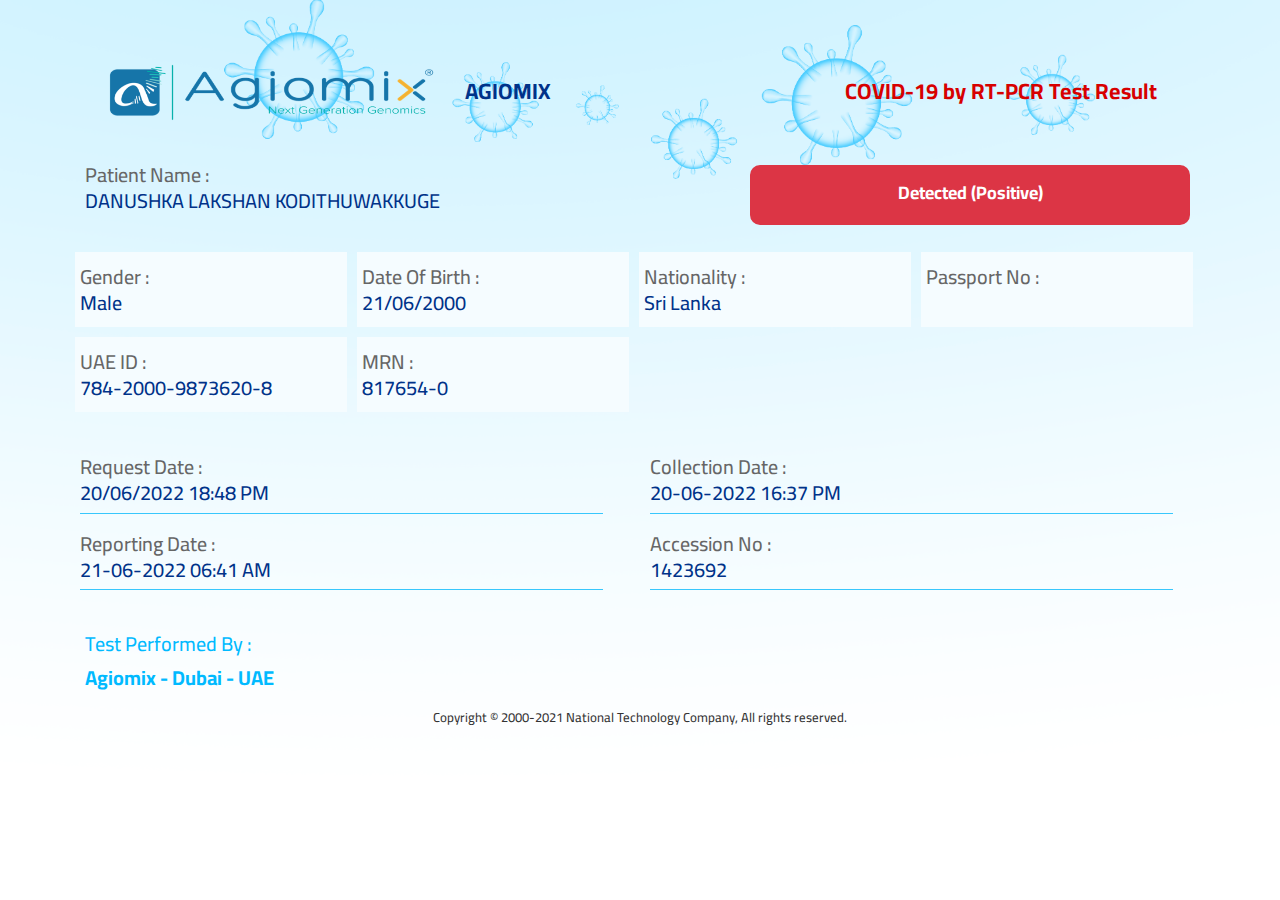
==== commit b6f0c913: "Update index.html" ====
--- a/index.html
+++ b/index.html
@@ -61,7 +61,7 @@
                 </div>
                 <div class="col-md-5 text-right order-2" style="float:right;">
 
-                    <div class="result-box result-nagative">Not Detected (Negative)</div>
+                    <div class="result-box result-postive">Detected (Positive)</div>
 
 
                 </div>
@@ -114,7 +114,7 @@
                 <div class="row">
                     <div class="col-md-6 col-lg-6 col-sm-12 col-xs-12" style=" padding:10px;">
                         <label class=" col-form-label label" for="RequestDate">Request Date :</label><br />
-                        <label class=" col-form-label text-label" id="RequestDate"> 20/06/2022 12:48 PM</label>
+                        <label class=" col-form-label text-label" id="RequestDate"> 20/06/2022 18:48 PM</label>
                         <div class="div-line"></div>
                     </div>
 
@@ -122,7 +122,7 @@
                         <label class=" col-form-label label" for="CollectionDate">Collection Date :</label><br />
                         <label class=" col-form-label text-label" id="CollectionDate">
                     20-06-2022 
-                    10:37 AM
+                    16:37 PM
                 </label>
                         <div class="div-line"></div>
                     </div>
@@ -134,9 +134,9 @@
                         <label class=" col-form-label label" for="ReportingDate">Reporting Date :</label><br />
                         <label class=" col-form-label text-label" id="ReportingDate">
 
-                     20-06-2022
+                     21-06-2022
 
-                    06:41 PM
+                    06:41 AM
                 </label>
 
                         <div class="div-line"></div>
@@ -188,4 +188,4 @@
 
 </body>
 
-</html>+</html>
